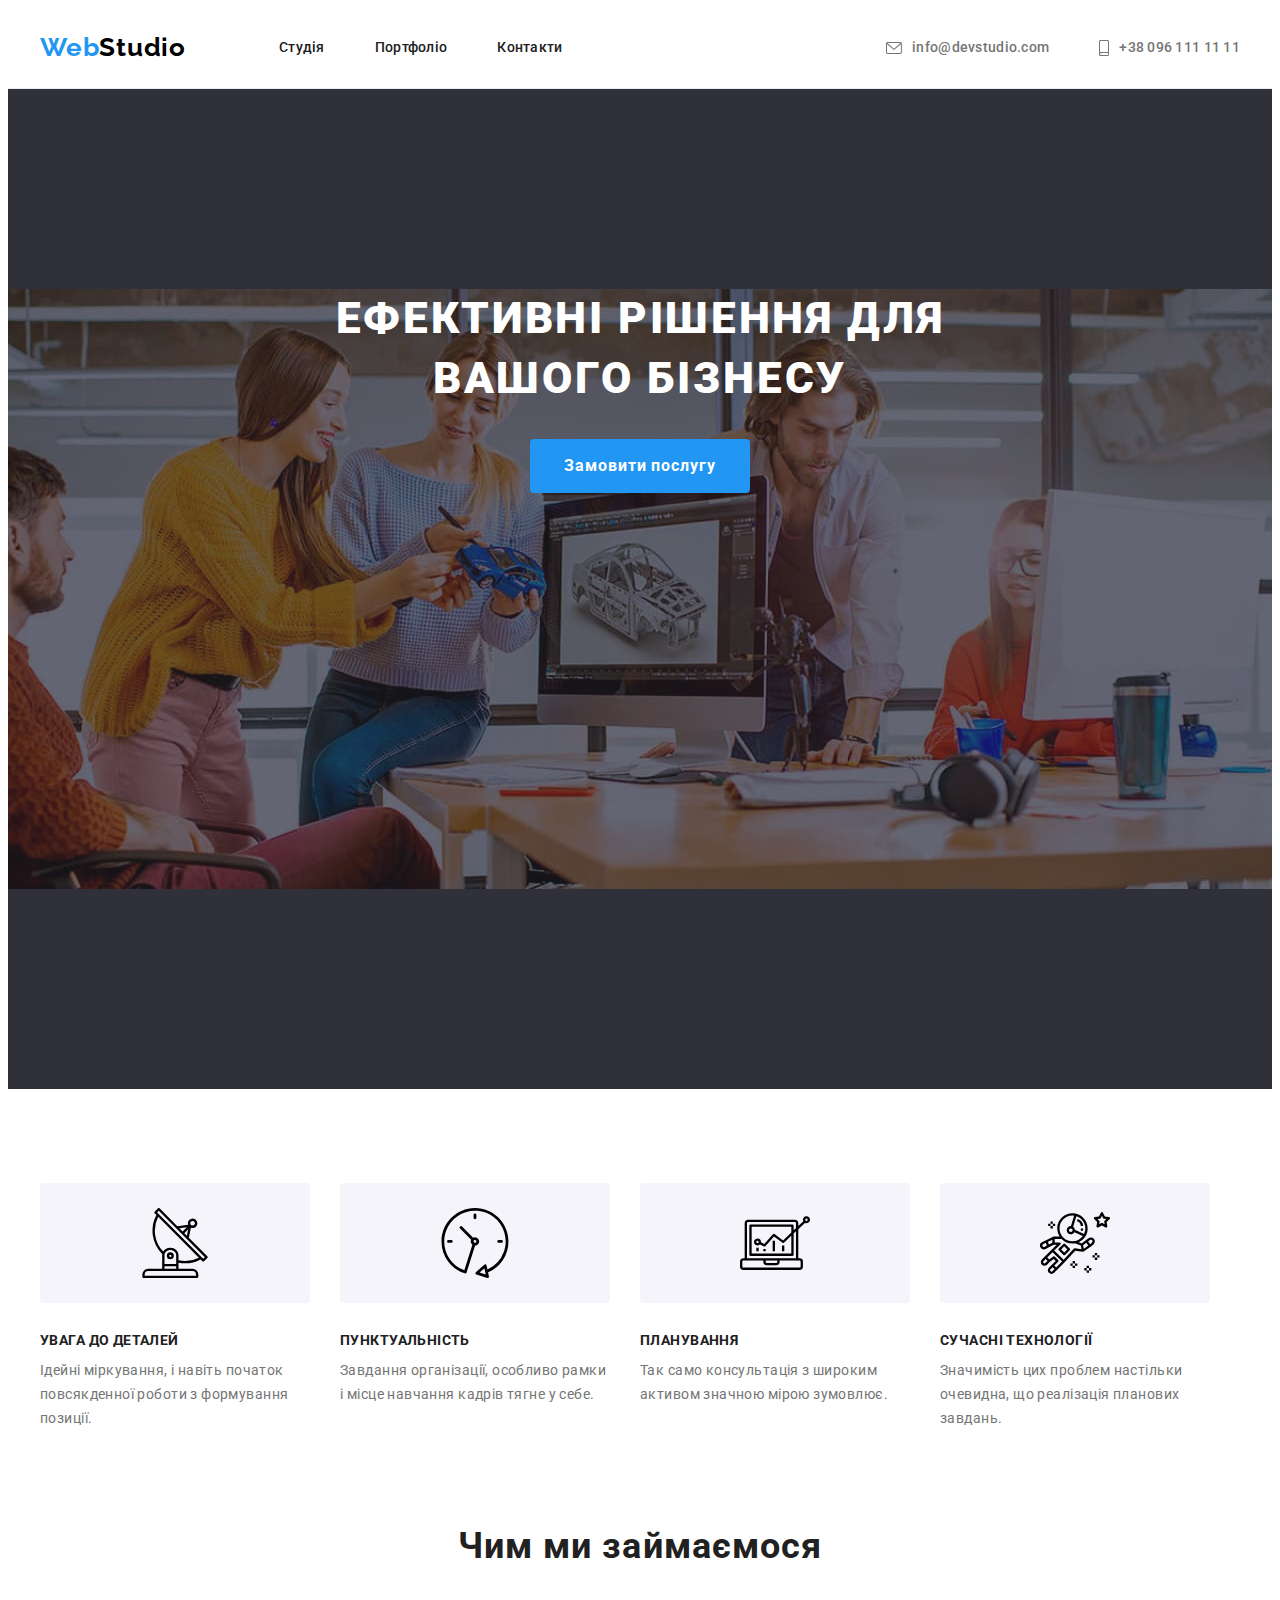
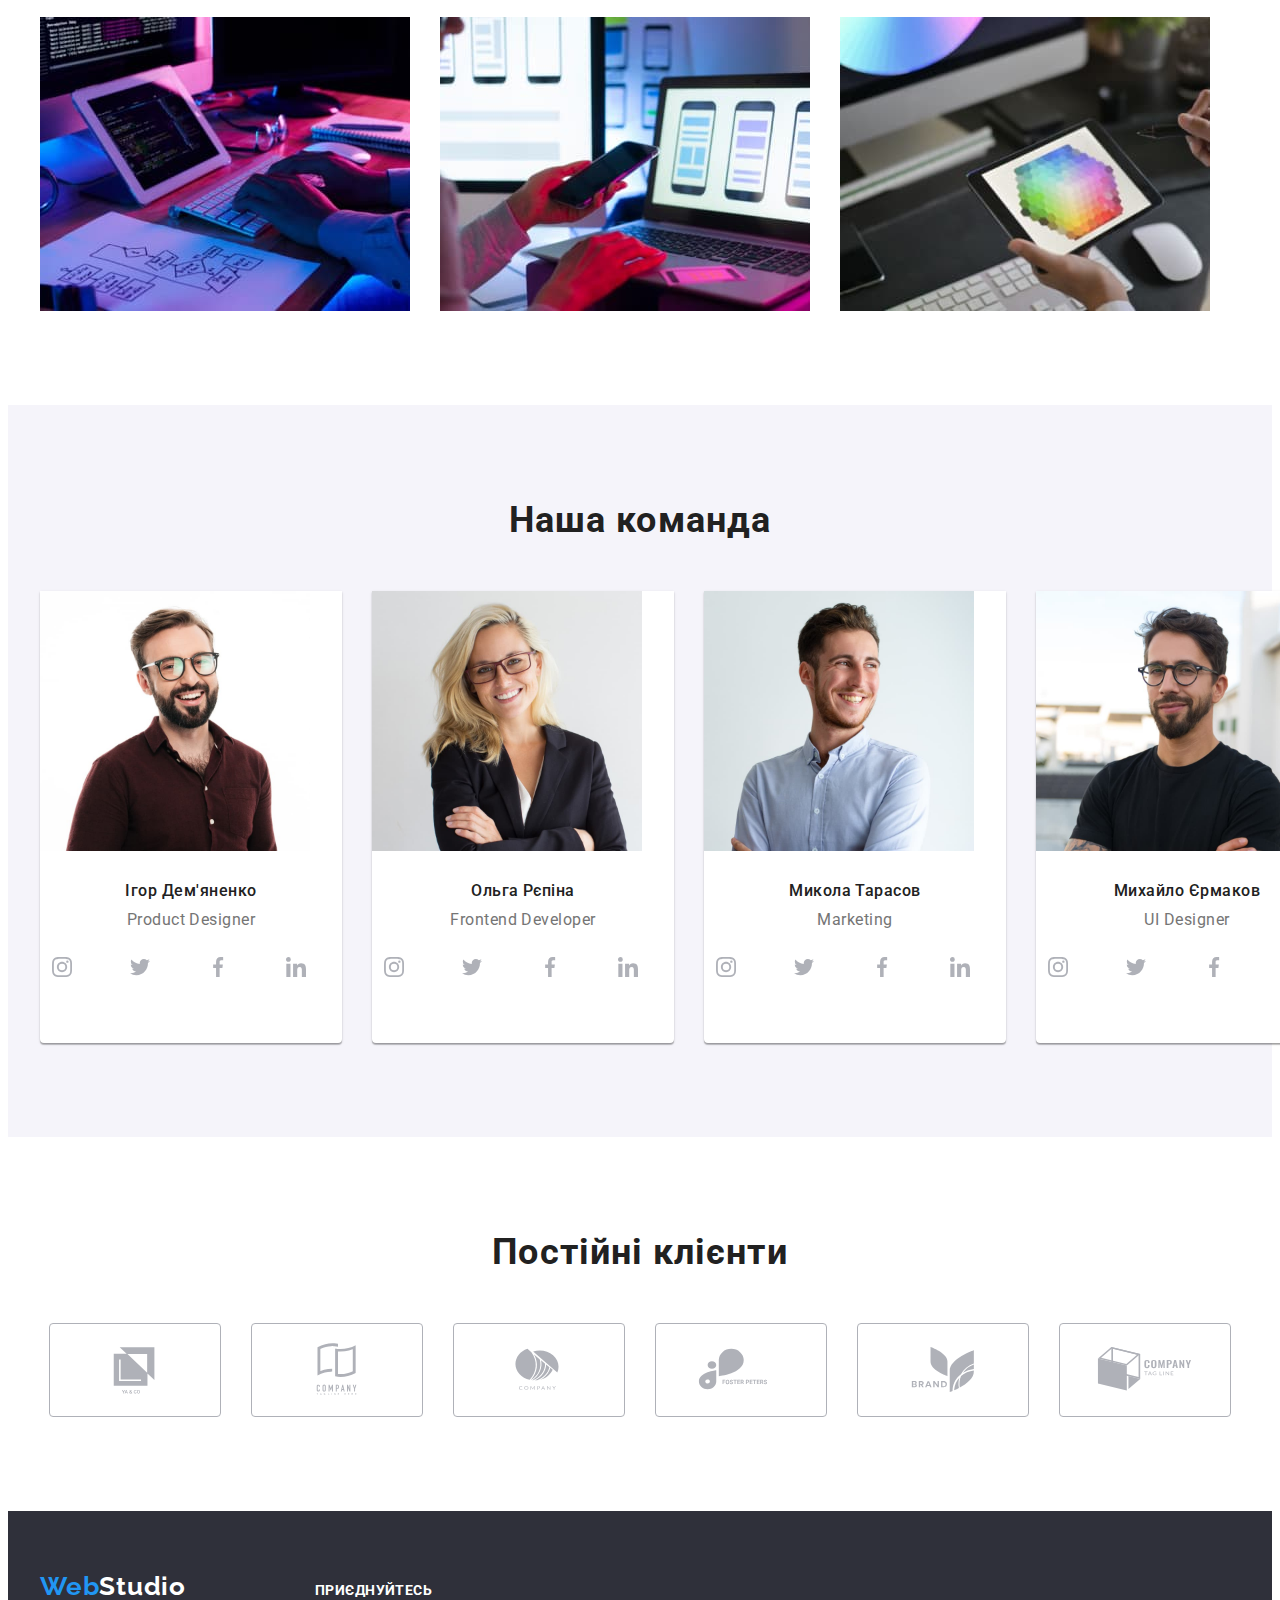
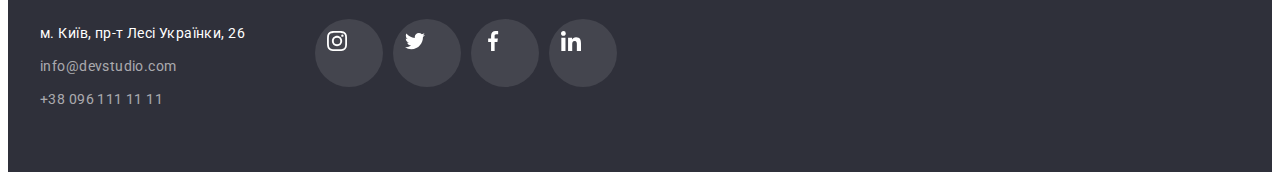
==== index.html @ 98868550 "Initial commit" ====
<!DOCTYPE html>
<html lang="uk">
<head>
    <meta charset="UTF-8">
    <meta http-equiv="X-UA-Compatible" content="IE=edge">
    <meta name="viewport" content="width=device-width, initial-scale=1.0">
    <title>WebStudio</title>
    <link href="https://fonts.googleapis.com/css2?family=Raleway:wght@700&family=Roboto:wght@400;500;700;900&display=swap" rel="stylesheet">
     <link rel="stylesheet" href="https://cdnjs.cloudflare.com/ajax/libs/modern-normalize/1.1.0/modern-normalize.min.css"
            integrity="sha512-wpPYUAdjBVSE4KJnH1VR1HeZfpl1ub8YT/NKx4PuQ5NmX2tKuGu6U/JRp5y+Y8XG2tV+wKQpNHVUX03MfMFn9Q=="
            crossorigin="anonymous" referrerpolicy="no-referrer" />
    <link rel="stylesheet" href="./css/styles.css">
</head>
<body>
    <!--Шапка сайта-->
    <header class="header">
        <div class="header-nav container">
            <nav class="nav">
            <a href="./index.html" class="logo"><span class="primary">Web</span><span class="secondary">Studio</span></a>
            <ul class="site-nav list">
                <li class="item"><a href="./index.html" class="link">Студія</a></li>
                <li class="item"><a href="./portfolio.html" class="link">Портфоліо</a></li>
                <li class="item"><a href="" class="link">Контакти</a></li>
            </ul>
        </nav>
        <ul class="contacts-nav list">
            <li class="item"><a href="mailto:info@devstudio.com" class="link">
                <svg class="contact-icon" width="16" height="12">
                  <use href="./images/icons.svg#icon-envelope"></use>
                </svg>
                info@devstudio.com</a></li>
            <li class="item"><a href="tel:+380961111111" class="link">
                <svg class="contact-icon" width="10" height="16">
                    <use href="./images/icons.svg#icon-smartphone"></use>
                </svg>
                +38 096 111 11 11</a></li>
        </ul>
    </div>
    </header>
      
  <main>
    <!--Герой-->
    <section class="hero">
        <h1 class="hero-title">Ефективні рішення для <br> вашого бізнесу</h1>
        <button type="button" class="button">Замовити послугу</button>
    </section>
    
    <!--Преимущества-->
    <section class="benefits section no-padding">
        <div class="container">
            <ul class="list benefits-list">
            <li class="item">
                <div class="wrapper">
                    <svg class="benefits-icon" width="70" height="70">
                      <use href="./images/icons.svg#icon-antenna"></use>
                    </svg>
                </div>
                <h3 class="title">УВАГА ДО ДЕТАЛЕЙ</h3>
                <p class="text">Ідейні міркування, і навіть початок повсякденної роботи з формування позиції.</p>
            </li>
            <li class="item">
                <div class="wrapper">
                    <svg class="benefits-icon" width="70" height="70">
                        <use href="./images/icons.svg#icon-clock"></use>
                    </svg>
                </div>
                <h3 class="title">ПУНКТУАЛЬНІСТЬ</h3>
                <p class="text">Завдання організації, особливо рамки і місце навчання кадрів тягне у себе.</p>
            </li>
            <li class="item">
                <div class="wrapper">
                    <svg class="benefits-icon" width="70" height="70">
                        <use href="./images/icons.svg#icon-diagram""></use>
                    </svg>
                </div>
                <h3 class="title">ПЛАНУВАННЯ</h3>
                <p class="text">Так само консультація з широким активом значною мірою зумовлює.</p>
            </li>
            <li class="item">
                <div class="wrapper">
                    <svg class="benefits-icon" width="70" height="70">
                        <use href="./images/icons.svg#icon-astronaut"></use>
                    </svg>
                </div>
                <h3 class="title">СУЧАСНІ ТЕХНОЛОГІЇ</h3>
                <p class="text">Значимість цих проблем настільки очевидна, що реалізація планових завдань.</p>
            </li>
        </ul>
    </div>
        
    </section>
    
    <!--Чем занимаемся-->
    <section class="activity section">
        <div class="container">
            <h2 class="title">Чим ми займаємося</h2>
        <ul class="list activity-list">
            <li class="item ">
                <img src="./images/img.jpg" alt="розробник пише код" width="370">
            </li>
            <li class="item">
                <img src="./images/img1.jpg" alt="ux-дизайнер вибирає макет для програми" width="370">
            <li class="item">
                <img src="./images/img2.jpg" alt="ui-дизайнер дивиться на палітру кольорів" width="370">
            </li>
        </ul>
    </div>
       
    </section>
    
    <!--Наша команда-->
    <section class="team section">
        <div class="container">
            <h2 class="title">Наша команда</h2>
            <ul class="list member-list">
                <li class="member ">
                    <img src="./images/img3.jpg" alt="чоловік у червоній сорочці та окулярах посміхається" width="270">
                <div class="info">
                    <h3 class="name">Ігор Дем'яненко</h3>
                    <p class="post">Product Designer</p>
                    <ul class="socials-list list">
                        <li class="item">
                            <a href="https://www.instagram.com/" rel="noopener noreferrer" aria-label="Instagram" class="link">
                                <svg class="social-icon" width="20" height="20">
                                  <use href="./images/icons.svg#icon-instagram"></use>
                                </svg>
                            </a>
                        </li>
                        <li class="item">
                            <a href="https://twitter.com/" rel="noopener noreferrer" aria-label="Twitter" class="link">
                                <svg class="social-icon" width="20" height="20">
                                    <use href="./images/icons.svg#icon-twitter"></use>
                                </svg>
                            </a>
                        </li>
                        <li class="item">
                            <a href="https://www.facebook.com/" rel="noopener noreferrer" aria-label="Facebook" class="link">
                                <svg class="social-icon" width="20" height="20">
                                    <use href="./images/icons.svg#icon-facebook"></use>
                                </svg>
                            </a>
                        </li>
                        <li class="item">
                            <a href="https://www.linkedin.com/" rel="noopener noreferrer" aria-label="Linkedin" class="link">
                                <svg class="social-icon" width="20" height="20">
                                  <use href="./images/icons.svg#icon-linkedin"></use>
                                </svg>
                            </a>
                        </li>
                    </ul>
                </div>
                </li>
                <li class="member">
                    <img src="./images/img4.jpg" alt="дівчина зі світлим волоссям посміхається" width="270">
                    <div class="info">
                        <h3 class="name">Ольга Рєпіна</h3>
                        <p class="post">Frontend Developer</p>
                        <ul class="socials-list list">
                            <li class="item">
                                <a href="https://www.instagram.com/" rel="noopener noreferrer" aria-label="Instagram" class="link">
                                    <svg class="social-icon" width="20" height="20">
                                        <use href="./images/icons.svg#icon-instagram"></use>
                                    </svg>
                                </a>
                            </li>
                            <li class="item">
                                <a href="https://twitter.com/" rel="noopener noreferrer" aria-label="Twitter" class="link">
                                    <svg class="social-icon" width="20" height="20">
                                        <use href="./images/icons.svg#icon-twitter"></use>
                                    </svg>
                                </a>
                            </li>
                            <li class="item">
                                <a href="https://www.facebook.com/" rel="noopener noreferrer" aria-label="Facebook" class="link">
                                    <svg class="social-icon" width="20" height="20">
                                        <use href="./images/icons.svg#icon-facebook"></use>
                                    </svg>
                                </a>
                            </li>
                            <li class="item">
                                <a href="https://www.linkedin.com/" rel="noopener noreferrer" aria-label="Linkedin" class="link">
                                    <svg class="social-icon" width="20" height="20">
                                        <use href="./images/icons.svg#icon-linkedin"></use>
                                    </svg>
                                </a>
                            </li>
                        </ul>
                    </div>
                </li>
                <li class="member">
                    <img src="./images/img5.jpg" alt="чоловік у білій сорочці посміхається" width="270">
                    <div class="info">
                        <h3 class="name">Микола Тарасов</h3>
                        <p class="post">Marketing</p>
                        <ul class="socials-list list">
                            <li class="item">
                                <a href="https://www.instagram.com/" rel="noopener noreferrer" aria-label="Instagram" class="link">
                                    <svg class="social-icon" width="20" height="20">
                                        <use href="./images/icons.svg#icon-instagram"></use>
                                    </svg>
                                </a>
                            </li>
                            <li class="item">
                                <a href="https://twitter.com/" rel="noopener noreferrer" aria-label="Twitter" class="link">
                                    <svg class="social-icon" width="20" height="20">
                                        <use href="./images/icons.svg#icon-twitter"></use>
                                    </svg>
                                </a>
                            </li>
                            <li class="item">
                                <a href="https://www.facebook.com/" rel="noopener noreferrer" aria-label="Facebook" class="link">
                                    <svg class="social-icon" width="20" height="20">
                                        <use href="./images/icons.svg#icon-facebook"></use>
                                    </svg>
                                </a>
                            </li>
                            <li class="item">
                                <a href="https://www.linkedin.com/" rel="noopener noreferrer" aria-label="Linkedin" class="link">
                                    <svg class="social-icon" width="20" height="20">
                                        <use href="./images/icons.svg#icon-linkedin"></use>
                                    </svg>
                                </a>
                            </li>
                        </ul>
                    </div> 
                </li>
                <li class="member">
                    <img src="./images/img6.jpg" alt="чоловік у чорній футболці та окулярах посміхається" width="270">
                    <div class="info">
                        <h3 class="name">Михайло Єрмаков</h3>
                        <p class="post">UI Designer</p>
                        <ul class="socials-list list">
                            <li class="item">
                                <a href="https://www.instagram.com/" rel="noopener noreferrer" aria-label="Instagram" class="link">
                                    <svg class="social-icon" width="20" height="20">
                                        <use href="./images/icons.svg#icon-instagram"></use>
                                    </svg>
                                </a>
                            </li>
                            <li class="item">
                                <a href="https://twitter.com/" rel="noopener noreferrer" aria-label="Twitter" class="link">
                                    <svg class="social-icon" width="20" height="20">
                                        <use href="./images/icons.svg#icon-twitter"></use>
                                    </svg>
                                </a>
                            </li>
                            <li class="item">
                                <a href="https://www.facebook.com/" rel="noopener noreferrer" aria-label="Facebook" class="link">
                                    <svg class="social-icon" width="20" height="20">
                                        <use href="./images/icons.svg#icon-facebook"></use>
                                    </svg>
                                </a>
                            </li>
                            <li class="item">
                                <a href="https://www.linkedin.com/" rel="noopener noreferrer" aria-label="Linkedin" class="link">
                                    <svg class="social-icon" width="20" height="20">
                                        <use href="./images/icons.svg#icon-linkedin"></use>
                                    </svg>
                                </a>
                            </li>
                        </ul>
                    </div>
                </li>
            </ul>
        </div>
        
    </section>

    <section class="clients section">
        <div class="container">
            <h2 class="title">Постійні клієнти</h2>
            <ul class="clients-list list">
                <li class="item">
                    <a href="" class="link"> 
                        <svg class="clients-logo" width="106" height="60">
                          <use href="./images/icons.svg#icon-client1"></use>
                        </svg>
                    </a>
                </li>
                <li class="item">
                    <a href="" class="link">
                        <svg class="clients-logo" width="106" height="60">
                            <use href="./images/icons.svg#icon-client2"></use>
                        </svg>
                    </a>
                </li>
                <li class="item">
                    <a href="" class="link">
                        <svg class="clients-logo" width="106" height="60">
                            <use href="./images/icons.svg#icon-client3"></use>
                        </svg>
                    </a>
                </li>
                <li class="item">
                    <a href="" class="link">
                        <svg class="clients-logo" width="106" height="60">
                            <use href="./images/icons.svg#icon-client4"></use>
                        </svg>
                    </a>
                </li>
                <li class="item">
                    <a href="" class="link">
                        <svg class="clients-logo" width="106" height="60">
                            <use href="./images/icons.svg#icon-client5"></use>
                        </svg>
                    </a>
                </li>
                <li class="item">
                    <a href="" class="link">
                        <svg class="clients-logo" width="106" height="60">
                            <use href="./images/icons.svg#icon-client6"></use>
                        </svg>
                    </a>
                </li>
            </ul>
        </div>
    </section>

  </main>

    <!--Подвал-->
    <footer class="footer">
        <div class="container">
            <div class="footer-nav">
                <a href="./index.html" class="logo"><span class="primary">Web</span><span class="secondary white">Studio</span></a>
                <address>
                    <ul class="contacts list">
                        <li class="item"><a href="https://goo.gl/maps/CDWquLzeUnctmw3z9" target="_blank"
                                rel="noopener noreferrer nofollow" class="link address">м. Київ, пр-т Лесі
                                Українки, 26</a></li>
                        <li class="item"><a href="mailto:info@devstudio.com" class="link">info@devstudio.com</a></li>
                        <li class="item"><a href="tel:+380961111111" class="link">+38 096 111 11 11</a></li>
                    </ul>
                </address>
            </div>

        <div class="socials-footer">
            <h2 class="footer-title">приєднуйтесь</h2>
            <ul class="socials-list list">
                <li class="item">
                    <a href="https://www.instagram.com/" rel="noopener noreferrer" aria-label="Instagram" class="link">
                        <svg class="social-icon" width="20" height="20">
                            <use href="./images/icons.svg#icon-instagram"></use>
                        </svg>
                    </a>
                </li>
                <li class="item">
                    <a href="https://twitter.com/" rel="noopener noreferrer" aria-label="Twitter" class="link">
                        <svg class="social-icon" width="20" height="20">
                            <use href="./images/icons.svg#icon-twitter"></use>
                        </svg>
                    </a>
                </li>
                <li class="item">
                    <a href="https://www.facebook.com/" rel="noopener noreferrer" aria-label="Facebook" class="link">
                        <svg class="social-icon" width="20" height="20">
                            <use href="./images/icons.svg#icon-facebook"></use>
                        </svg>
                    </a>
                </li>
                <li class="item">
                    <a href="https://www.linkedin.com/" rel="noopener noreferrer" aria-label="Linkedin" class="link">
                        <svg class="social-icon" width="20" height="20">
                            <use href="./images/icons.svg#icon-linkedin"></use>
                        </svg>
                    </a>
                </li>
            </ul>
        </div>
    </div>
    </footer>
    
</body>
</html>
---- css/styles.css ----
:root {
    --main-color: #212121;
    --logo-color: #000000;
    --phone-color: #757575;
    --primary-color: #ffffff;
    --accent-color: #2196f3;
    --hero-color: #2f303a;
    --adress-color: rgba(255, 255, 255, 0.6);
    --exampels-border-color: #EEEEEE;
    --layout-color: rgba(47, 48, 58, 0.4);
    --benefits-section-bg-color: #f5f4fa;
    --social-color: #AFB1B8;
}

body {
    font-family: 'Roboto', 'Times New Roman', 'Verdana', 'Tahoma', sans-serif;
    background-color: var(--primary-color);
    color: var(--main-color);
}

/* Reset start */

h1,
h2,
h3,
h4,
h5,
h6,
p {
    margin: 0;
}

.link {
    text-decoration: none;
    color: currentColor;
}

.list {
    list-style: none;
    padding: 0;
    margin: 0;
    list-style: none;

}

img {
    display: block;
}

.button {
    display: inline-block;
        text-align: center;
        font-family: inherit;
        cursor: pointer;
        color: inherit;
        border-color: transparent;
}

/* Reset end */

.container {
width: 1200px;
padding-left: 15px;
padding-right: 15px;
margin-left: auto;
margin-right: auto;
/* outline: 2px solid red; */
}

.section{
padding-top: 94px;
padding-bottom: 94px;
}

/* Header */
.header-nav {
    display: flex;
}

.nav {
    display: flex;
}

.header {
    border-bottom: 1px solid #ECECEC;
}

.logo {
    padding-top: 24px;
    padding-bottom: 25px;
    font-family: Raleway;
    font-weight: 700;
    font-size: 26px;
    line-height: 1.19;
    letter-spacing: 0.03em;
    text-decoration: none;
}

.logo>.primary {
    color: var(--accent-color);
}

.logo>.secondary {
    color: var(--logo-color);
}


/* site nav */
.site-nav {
    display: flex;
    margin-left: 93px;
    align-items: center;
}

.header-nav {
display: flex;
align-items: center;
}

.contacts-nav {
    display: flex;
    margin-left: auto;
    align-items: center;
}

.site-nav .item:not(:last-child) {
    margin-right: 50px;
}

.site-nav .link {
    display: block;
    font-weight: 500;
    font-size: 14px;
    line-height: 1.14;
    letter-spacing: 0.02em;
    color: inherit;
    padding-top: 32px;
    padding-bottom: 32px;
}

.site-nav .link:hover, 
.site-nav .link:focus {
    color: var(--accent-color);
}

.contacts-nav .link {
    display: inline-flex;
    align-items: center;
    font-weight: 500;
    font-size: 14px;
    line-height: 1.14;
    letter-spacing: 0.02em;
    color: var(--phone-color);
    padding-top: 32px;
    padding-bottom: 32px;
}

.contact-icon {
    margin-right: 10px;
    fill: currentColor;
}

.contacts-nav .link:hover,
.contacts-nav .link:focus {
    color: var(--accent-color)
}

.contacts-nav .item+.item {
    margin-left: 50px;
}

/* Hero */

.hero {
    padding-top: 200px;
    padding-bottom: 200px;
    max-width: 1600px;
    height: 600px;
    margin-left: auto;
    margin-right: auto;
    text-align: center;
    color: var(--primary-color);
    background-color: var(--hero-color);
    background-image: linear-gradient(to right, var(--layout-color), var(--layout-color)),
    url('../images/header.jpg');
    background-repeat: no-repeat;
    background-position: center;
}

.hero-title {
    margin-bottom: 30px;
    font-weight: 900;
    font-size: 44px;
    line-height: 1.36;
    text-align: center;
    letter-spacing: 0.06em;
    text-transform: uppercase;
    color: var(--primary-color);
}

.hero .button {
    background: var(--accent-color);
    min-width: 216px;
        border-radius: 4px;
        padding: 10px 32px;
        font-weight: 700;
        font-size: 16px;
        line-height: 1.88;
        align-items: center;
        letter-spacing: 0.06em;
        color: var(--primary-color);
}

 /* Benefits */

.no-padding {
    padding-bottom: 0;
}

.benefits-list{
    display: flex;
}

.benefits .title {
    font-weight: 700;
    font-size: 14px;
    line-height: 1.14;
    letter-spacing: 0.03em;
    text-transform: uppercase;
    margin-bottom: 10px;
}

.benefits .text {
    font-size: 14px;
    line-height: 1.71;
    letter-spacing: 0.03em;
    color: var(--phone-color);
}

.benefits-list .item {
    width: 270px;
}

.wrapper {
    display: flex;
    align-items: center;
    justify-content: center;
    width: 100%;
    height: 120px;
    background-color: var(--benefits-section-bg-color);
    margin-bottom: 30px;
    border-radius: 4px;

}

/* activity */

.activity-list {
    display: flex;
}

.activity-list .item+.item {
    margin-left: 30px;
}

.activity .title, .team .title, .clients .title {
    font-weight: 700;
    font-size: 36px;
    line-height: 1.17;
    text-align: center;
    letter-spacing: 0.03em;
    margin-bottom: 50px;
}

/* team */
.member-list {
    display: flex;
}

.member {
    box-shadow: 0px 1px 3px rgba(0, 0, 0, 0.12), 0px 1px 1px rgba(0, 0, 0, 0.14), 0px 2px 1px rgba(0, 0, 0, 0.2);
    border-radius: 0px 0px 4px 4px;
    background-color: var(--primary-color);
}

.team {
    background: #F5F4FA;
}

.member +.member, .benefits-list .item+.item {
    margin-left: 30px;

}

.info {
padding-top: 30px;
padding-bottom: 30px;
}

.member .name {
    font-weight: 500;
    font-size: 16px;
    line-height: 1.19;
    text-align: center;
    letter-spacing: 0.03em;
    margin-bottom: 10px;
}

.member .post {
    margin-bottom: 16px;
    font-size: 16px;
    line-height: 1.19;
    text-align: center;
    letter-spacing: 0.03em;
    color: var(--phone-color);
}


.socials-list {
    display: flex;
    justify-content: center;
    gap: 10px;
}


.socials-list .link {
    display: block;
    padding: 12px;
    width: 44px;
    height: 44px;
    border-radius: 50%;
    color: var(--social-color);
    background-color: transparent;
}

.socials-list .link:hover,
.socials-list .link:focus {
    color: var(--primary-color);
    background-color: var(--accent-color);
}

.social-icon {
    fill: currentColor;
}

/* Clients */

.clients-list .link {
    display: flex;
    align-items: center;
    justify-content: center;
    width: 170px;
    height: 92px;
    border: 1px solid var(--social-color);
    border-radius: 4px;
    color: var(--social-color);
}
.clients-list .link:hover,
.clients-list .link:focus {
    color: var(--accent-color);
    border-color: var(--accent-color);
}

.clients-list {
    display: flex;
    justify-content: center;
    gap: 30px;
}

.clients-logo {
    fill: currentColor;
}

/* footer */

.footer {
    background-color: var(--hero-color);
    padding-top: 60px;
    padding-bottom: 60px;
}

.footer .logo {
    display: inline-block;
    padding: 0;
    margin-bottom: 20px;
}

.secondary.white {
    color: var(--primary-color);
}

.contacts .item+.item {
    margin-top: 9px;
}

.contacts .link {
    font-style: normal;
    font-size: 14px;
    line-height: 1.71;
    letter-spacing: 0.03em;
    color: var(--adress-color);
}

.link.address {
    color: var(--primary-color);
}

.footer .container {
    display: flex;
    gap: 70px;
    align-items: baseline;
}

.footer-title {
    font-weight: 700;
        font-size: 14px;
        line-height: 1.14;
        letter-spacing: 0.03em;
        text-transform: uppercase;
        color: var(--primary-color);
        margin-bottom: 20px;
        
}

.socials-footer .link {
    display: block;
    padding: 12px;
    width: 44px;
    height: 44px;
    border-radius: 50%;
    color: var(--primary-color);
    background-color: rgba(255, 255, 255, 0.1);
}

.socials-footer .link:hover,
.socials-footer .link:focus {
    color: var(--primary-color);
    background-color: var(--accent-color);
}

.social-icon {
    fill: currentColor;
}

/* portfolio */

.visually-hidden {
    position: absolute;
    width: 1px;
    height: 1px;
    margin: -1px;
    border: 0;
    padding: 0;

    white-space: nowrap;
    clip-path: inset(100%);
    clip: rect(0 0 0 0);
    overflow: hidden;
}

.btn-list {
    display: flex;
    justify-content:center;
    margin-bottom: 50px;
    align-items: center;
}

.btn-list .item+.item {
    margin-left: 8px;
}

.examples .button {
    padding: 6px 22px;
    font-weight: 500;
        font-size: 16px;
        line-height: 1.62;
        text-align: center;
        letter-spacing: 0.03em;
        border-radius: 4px;

}

.examples .button:hover,
.examples .button:focus {
    color: var(--primary-color);
    background-color: var(--accent-color);
    box-shadow: 0px 3px 1px rgba(0, 0, 0, 0.1), 0px 1px 2px rgba(0, 0, 0, 0.08), 0px 2px 2px rgba(0, 0, 0, 0.12);
}

.projects-list {
    display: flex;
    flex-wrap: wrap;
    justify-content:center;
}

.projects-list .item:not(:nth-child(3n)) {
    margin-right: 30px;
}

.projects-list .item:not(:nth-last-child(-n+3)) {
    margin-bottom: 30px;
}

.projects-list .item {
    flex-basis: calc((100% - 30 * (3 - 1)) / 3);
}

.projects-list .item:hover {
    box-shadow: 0px 1px 1px rgba(0, 0, 0, 0.12), 0px 4px 4px rgba(0, 0, 0, 0.06), 1px 4px 6px rgba(0, 0, 0, 0.16);
}

.projects-list .link{
    display: block;
}

.examples .projects {
    margin-bottom: 4px;
    font-weight: 700;
        font-size: 18px;
        line-height: 2;
        letter-spacing: 0.06em;
}

.examples .category {
    font-size: 16px;
        line-height: 1.88;
        letter-spacing: 0.03em;
        color: var(--phone-color);
} 

.design {
    padding: 20px 24px;
    border-right: 1px solid var(--exampels-border-color);
    border-bottom: 1px solid var(--exampels-border-color);
    border-left: 1px solid var(--exampels-border-color);
}
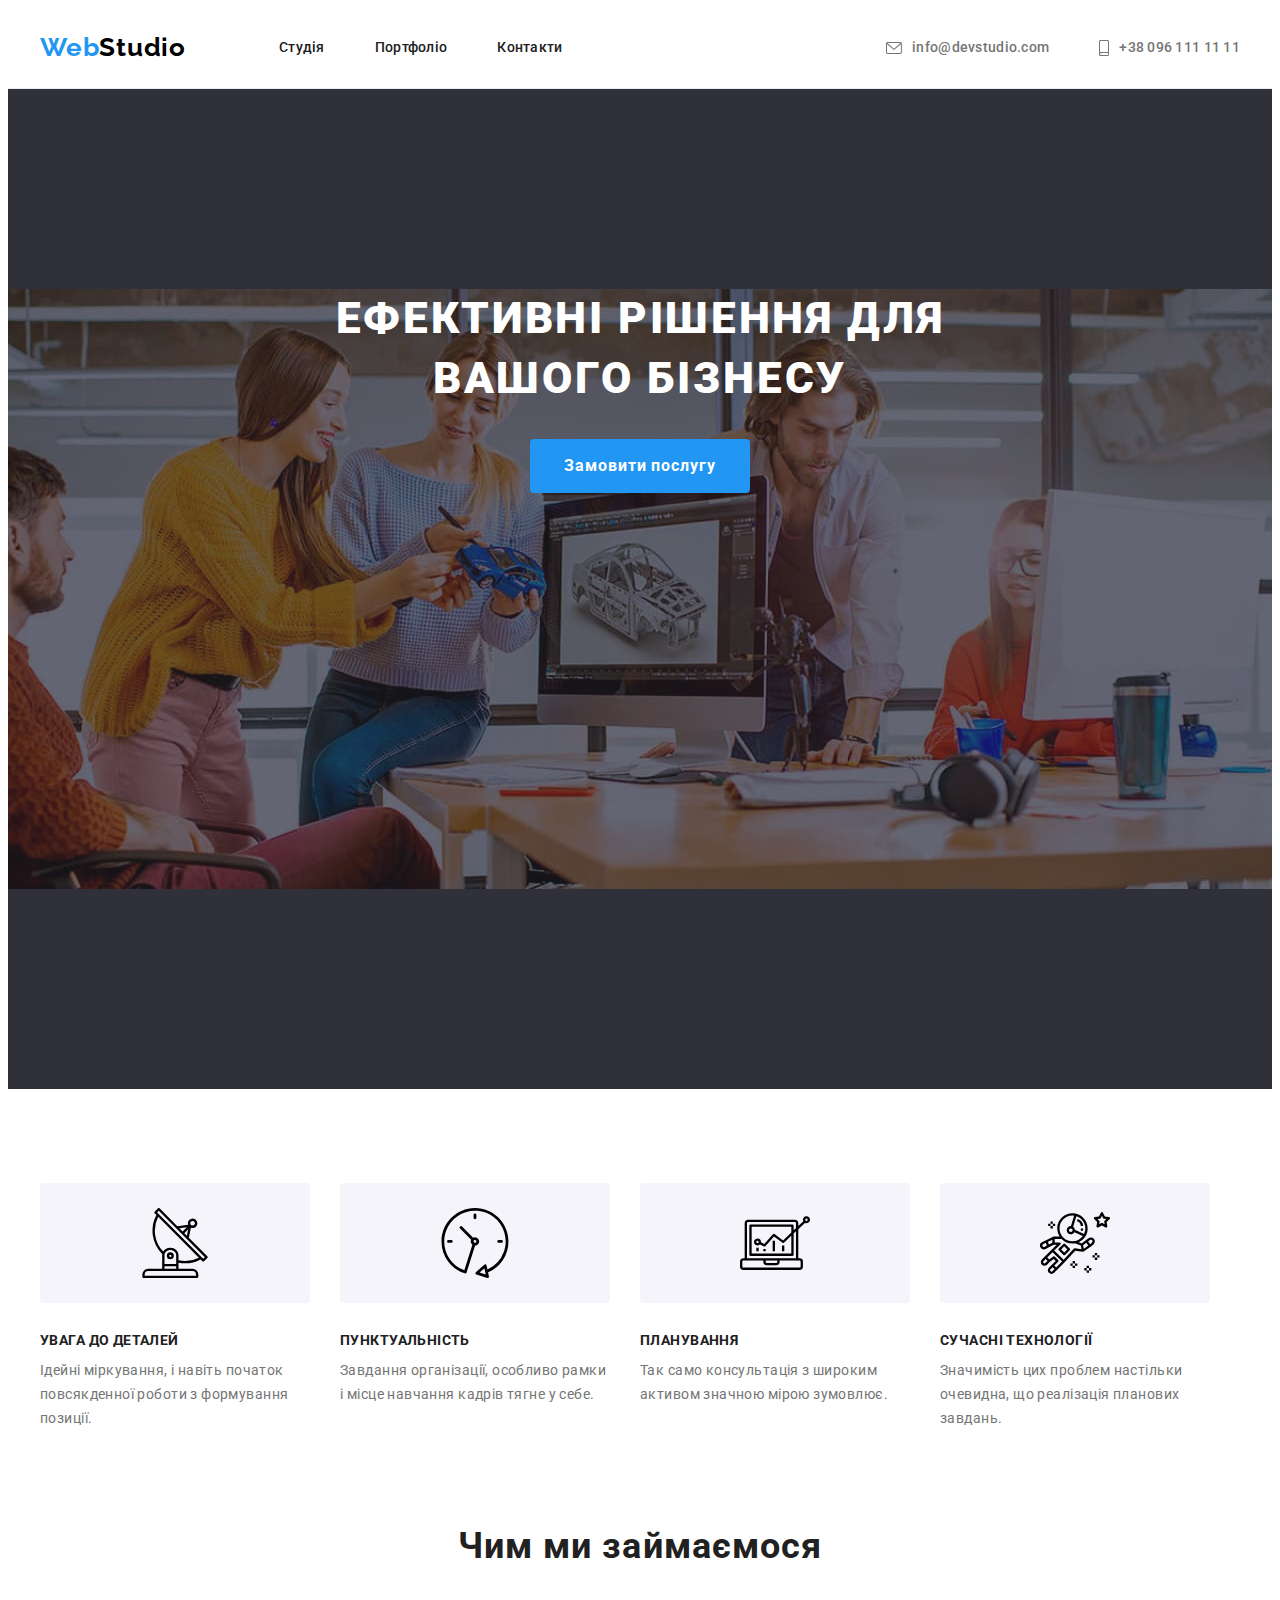
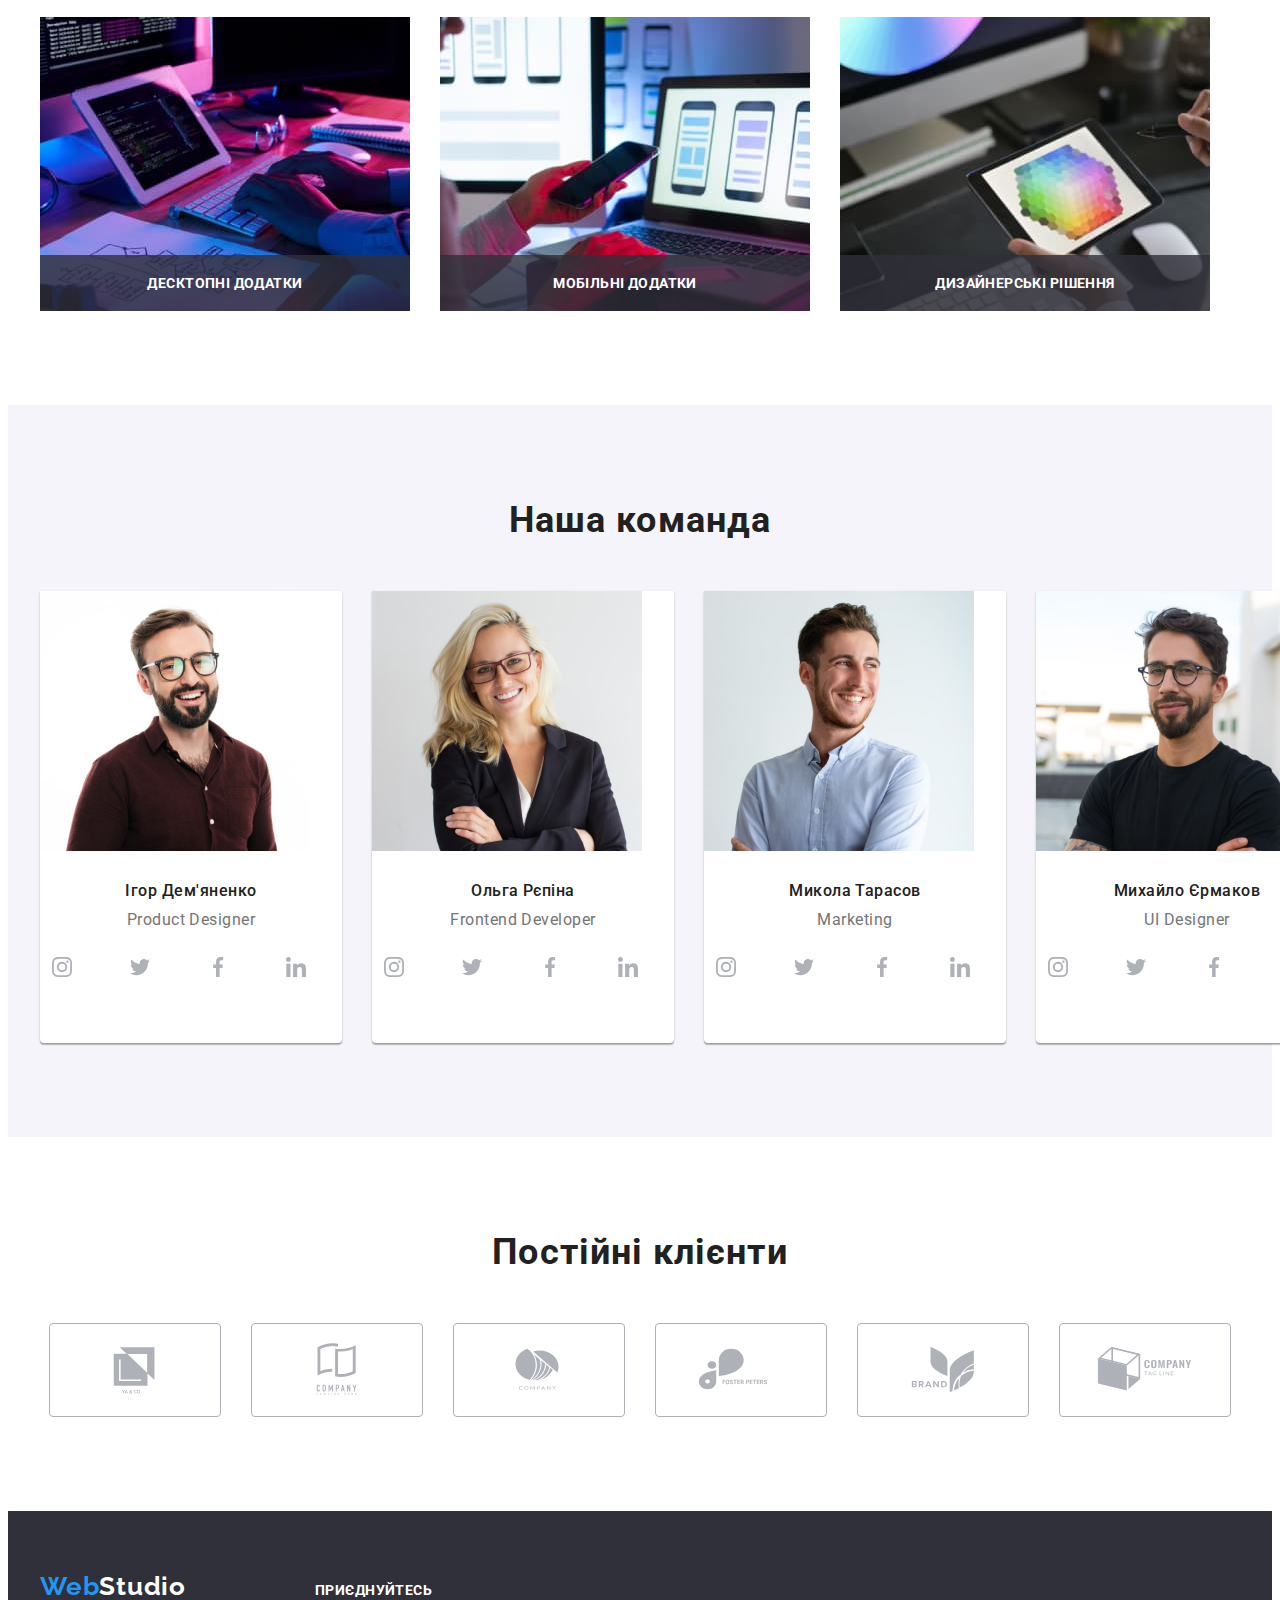
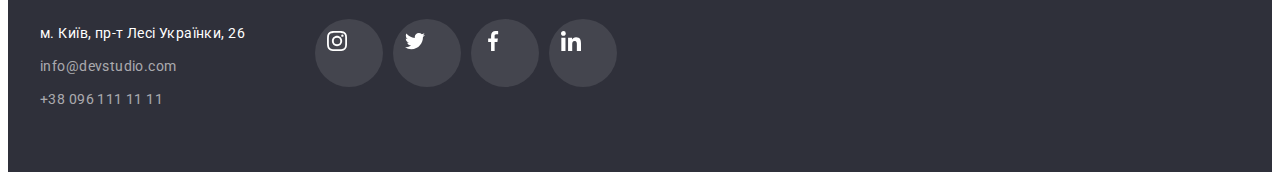
==== commit 99154bf3: "добавляет оверлей" ====
--- a/index.html
+++ b/index.html
@@ -95,13 +95,22 @@
         <div class="container">
             <h2 class="title">Чим ми займаємося</h2>
         <ul class="list activity-list">
-            <li class="item ">
+            <li class="activity-item item ">
                 <img src="./images/img.jpg" alt="розробник пише код" width="370">
-            </li>
-            <li class="item">
+                <div class="overlay">
+                    <p class="overlay-text">Десктопні додатки</p>
+                </div>
+            </li>
+            <li class="activity-item item">
                 <img src="./images/img1.jpg" alt="ux-дизайнер вибирає макет для програми" width="370">
-            <li class="item">
+                <div class="overlay">
+                    <p class="overlay-text">Мобільні додатки</p>
+                </div>
+            <li class="activity-item item">
                 <img src="./images/img2.jpg" alt="ui-дизайнер дивиться на палітру кольорів" width="370">
+                <div class="overlay">
+                    <p class="overlay-text">Дизайнерські рішення</p>
+                </div>
             </li>
         </ul>
     </div>
--- a/css/styles.css
+++ b/css/styles.css
@@ -272,6 +272,31 @@
     margin-bottom: 50px;
 }
 
+.activity-item {
+    position: relative;
+}
+
+.overlay {
+    position: absolute;
+    bottom: 0;
+
+    width: 100%;
+    padding-top: 20px;
+    padding-bottom: 20px;
+    background: rgba(47, 48, 58, 0.8);
+    /* backdrop-filter: blur(2px); */
+}
+
+.overlay-text {
+    font-weight: 700;
+    font-size: 14px;
+    line-height: 16px;
+    text-align: center;
+    letter-spacing: 0.03em;
+    text-transform: uppercase;
+    color: var(--primary-color);
+}
+
 /* team */
 .member-list {
     display: flex;
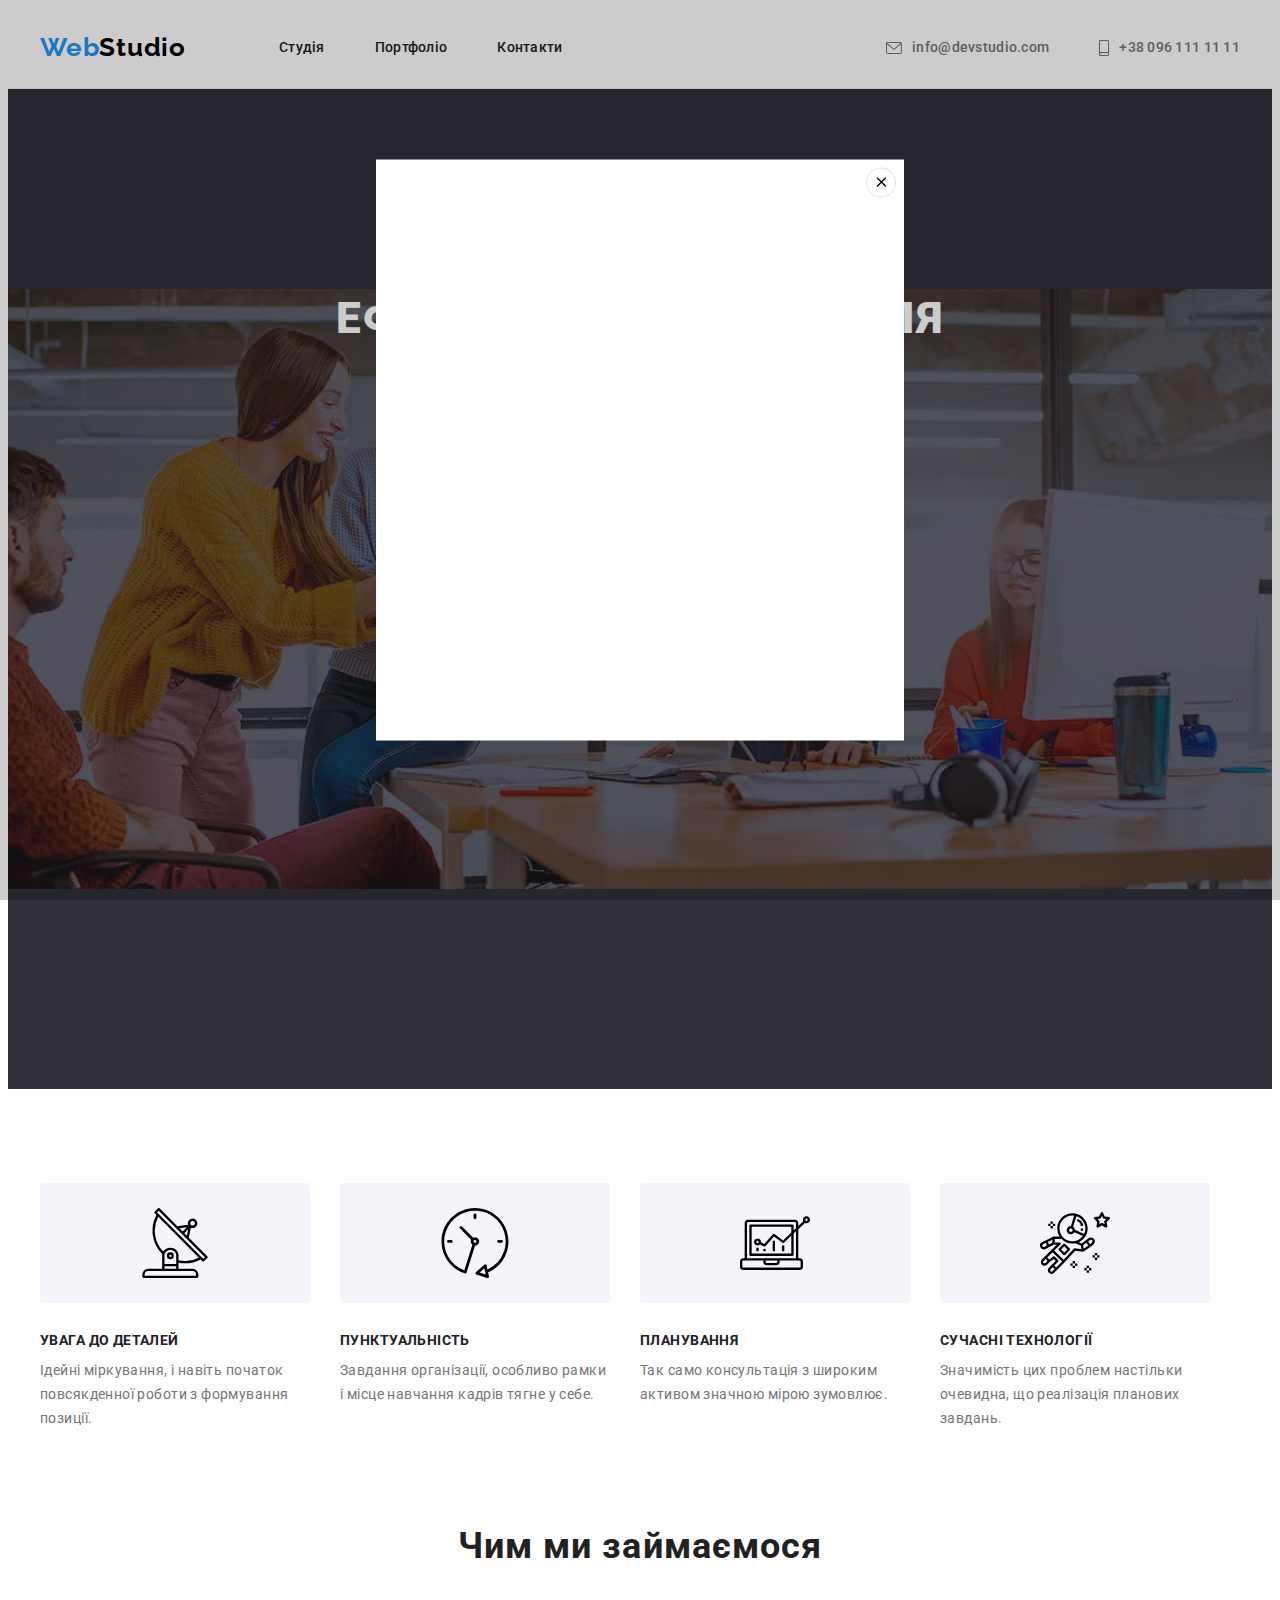
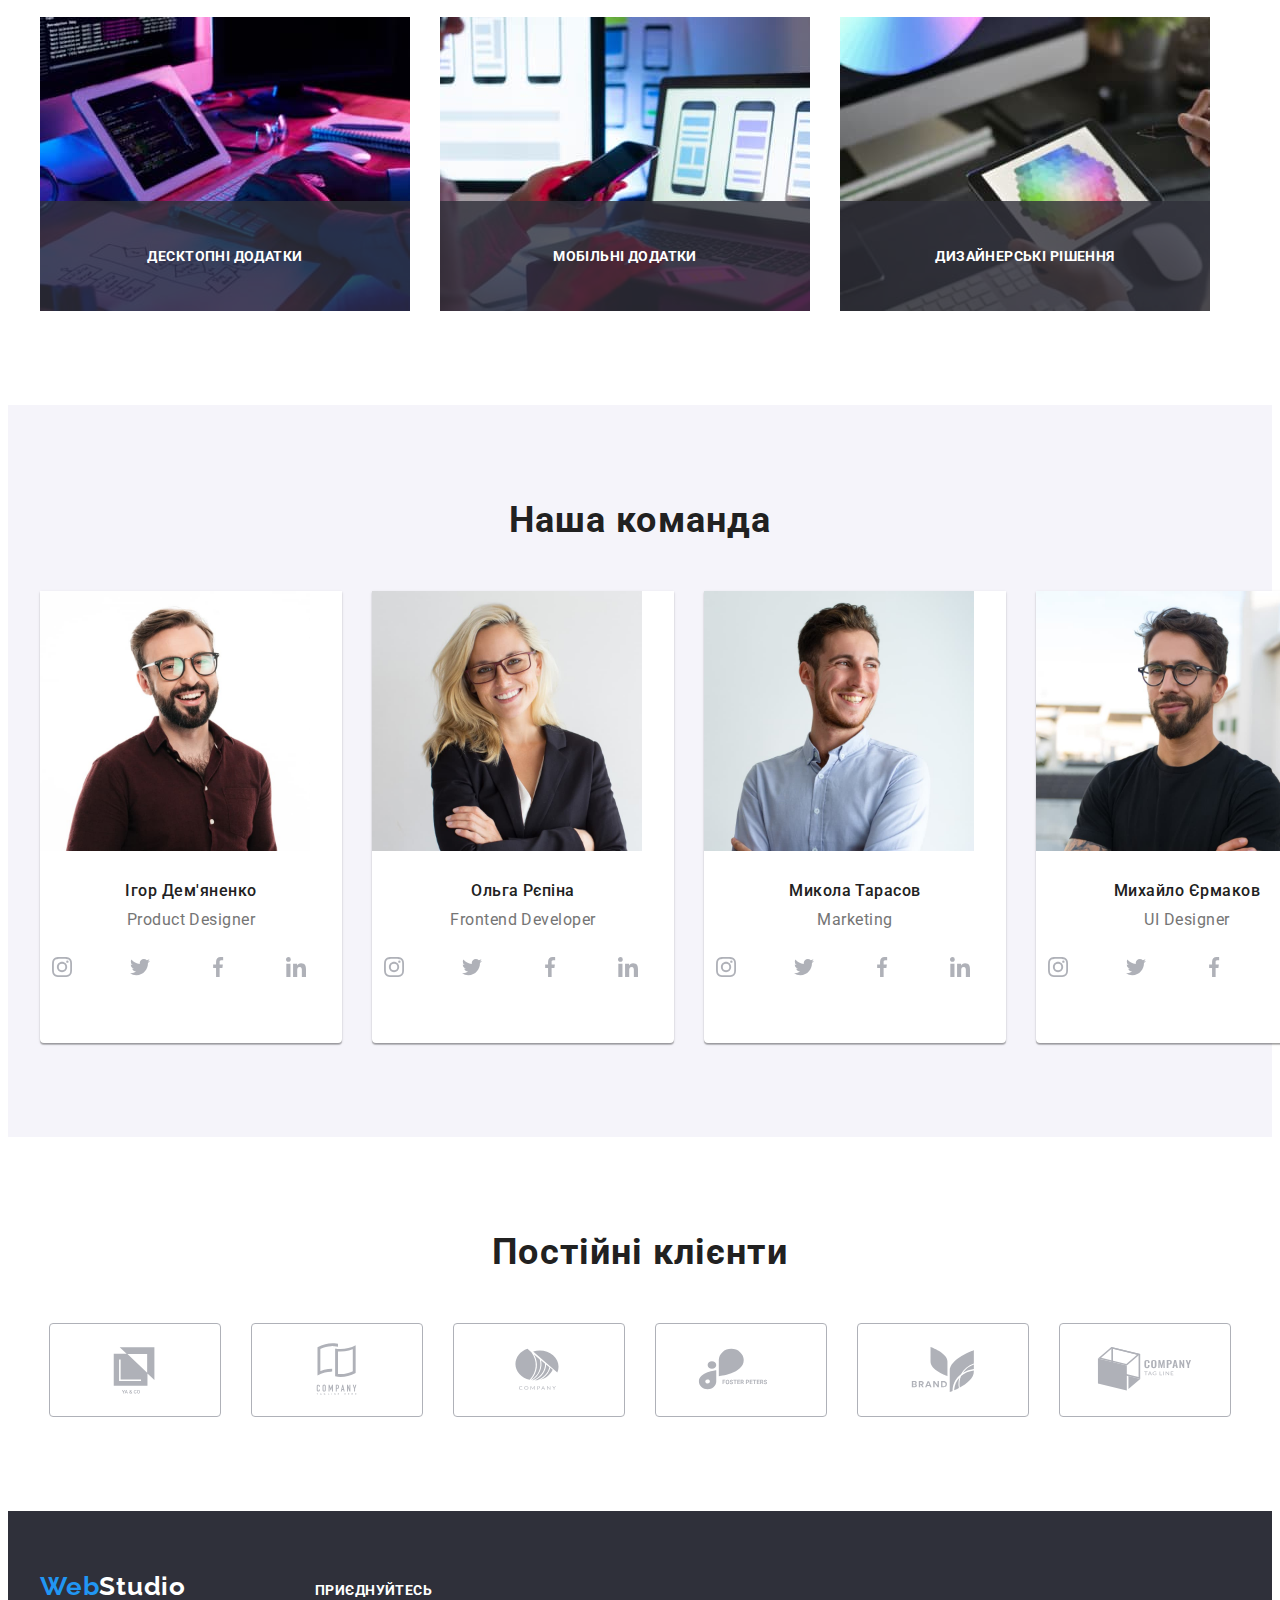
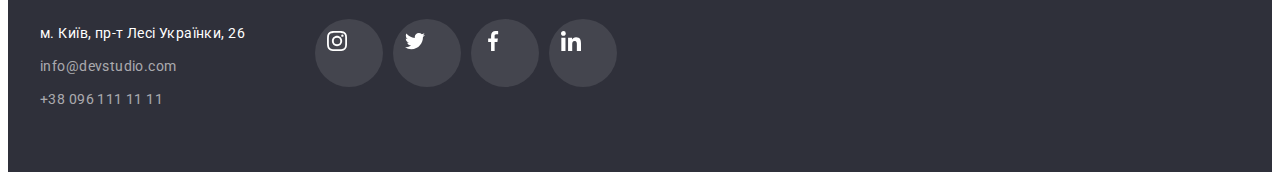
==== commit 9542a4f7: "добавление модального окна" ====
--- a/index.html
+++ b/index.html
@@ -379,5 +379,16 @@
     </div>
     </footer>
     
+    <div class="data-modal is-hiden" data-modal>
+        <div class="modal">
+            <button data-modal-close type="button" class="button modal-close">
+                <svg class="close-icon" width="18" height="18">
+                  <use href="./images/icons.svg#icon-close"></use>
+                </svg>
+            </button>
+        </div>
+    </div>
+    <script src="./js/modal.js"></script>
+
 </body>
 </html>--- a/css/styles.css
+++ b/css/styles.css
@@ -10,6 +10,10 @@
     --layout-color: rgba(47, 48, 58, 0.4);
     --benefits-section-bg-color: #f5f4fa;
     --social-color: #AFB1B8;
+    --product-overlay-color: rgba(33, 150, 243, 0.9);
+    --close-border-color: rgba(0, 0, 0, 0.1);
+    --data-modal-color: rgba(0, 0, 0, 0.2);
+    --timing-function: 250ms cubic-bezier(0.4, 0, 0.2, 1);
 }
 
 body {
@@ -279,15 +283,17 @@
 .overlay {
     position: absolute;
     bottom: 0;
-
+    /* left: 0; */
     width: 100%;
     padding-top: 20px;
     padding-bottom: 20px;
+    height: 70px;
     background: rgba(47, 48, 58, 0.8);
     /* backdrop-filter: blur(2px); */
 }
 
 .overlay-text {
+    position: absolute;
     font-weight: 700;
     font-size: 14px;
     line-height: 16px;
@@ -295,6 +301,9 @@
     letter-spacing: 0.03em;
     text-transform: uppercase;
     color: var(--primary-color);
+    top: 50%;
+    left: 50%;
+    transform: translate(-50%, -50%);
 }
 
 /* team */
@@ -538,6 +547,44 @@
     display: block;
 }
 
+.product-thumb {
+    position: relative;
+    width: 370px;
+    height: 294px;
+    overflow: hidden;
+}
+
+.product-overlay {
+    position: absolute;
+    top: 0;
+    left: 0;
+    width: 100%;
+    height: 100%;
+    color: var(--primary-color);
+    background-color: var(--product-overlay-color);
+
+    transform: translateY(100%);
+    opacity: 0;
+    transition: transform var(--timing-function),
+    opacity var(--timing-function);
+}
+
+.projects-list .item:hover .product-overlay {
+    transform: translateY(0);
+    opacity: 1;
+}
+
+.product-meta {
+    position: absolute;
+    top: 50%;
+    left: 50%;
+    width: 322px;
+    font-size: 18px;
+    line-height: 1.56;
+    letter-spacing: 0.03em;
+    transform: translate(-50%, -50%);
+}
+
 .examples .projects {
     margin-bottom: 4px;
     font-weight: 700;
@@ -558,4 +605,61 @@
     border-right: 1px solid var(--exampels-border-color);
     border-bottom: 1px solid var(--exampels-border-color);
     border-left: 1px solid var(--exampels-border-color);
+}
+
+.data-modal {
+    position: fixed;
+    top: 0;
+    left: 0;
+    width: 100%;
+    height: 100%;
+    background: rgba(0, 0, 0, 0.2);
+    opacity: 1;
+    
+    transition: opacity var(--timing-function);
+}
+
+.data-modal.is-hidden .modal {
+    transform: translate(-50%, -50%) scale(1.1);
+}
+
+.data-modal .is-hiden {
+    opacity: 0;
+    pointer-events: none;
+}
+
+.modal {
+    position: absolute;
+    top: 50%;
+    left: 50%;
+    transform: translate(-50%, -50%);
+
+    min-width: 528px;
+    min-height: 581px;
+
+    background-color: var(--primary-color);
+
+    transform: translate(-50%, -50%) scale(1);
+    transition: transform var(--timing-function);
+}
+
+.modal-close {
+    display: flex;
+    align-items: center;
+    justify-content: center;
+    position: absolute;
+    top: 0;
+    right: 0;
+    width: 30px;
+    height: 30px;
+    margin-right: 8px;
+    margin-top: 8px;
+    border-radius: 50%;
+    color: var(--logo-color);
+    background-color: var(--primary-color);
+    border: 1px solid var(--close-border-color);
+}
+
+.close-button {
+    fill: currentColor;
 }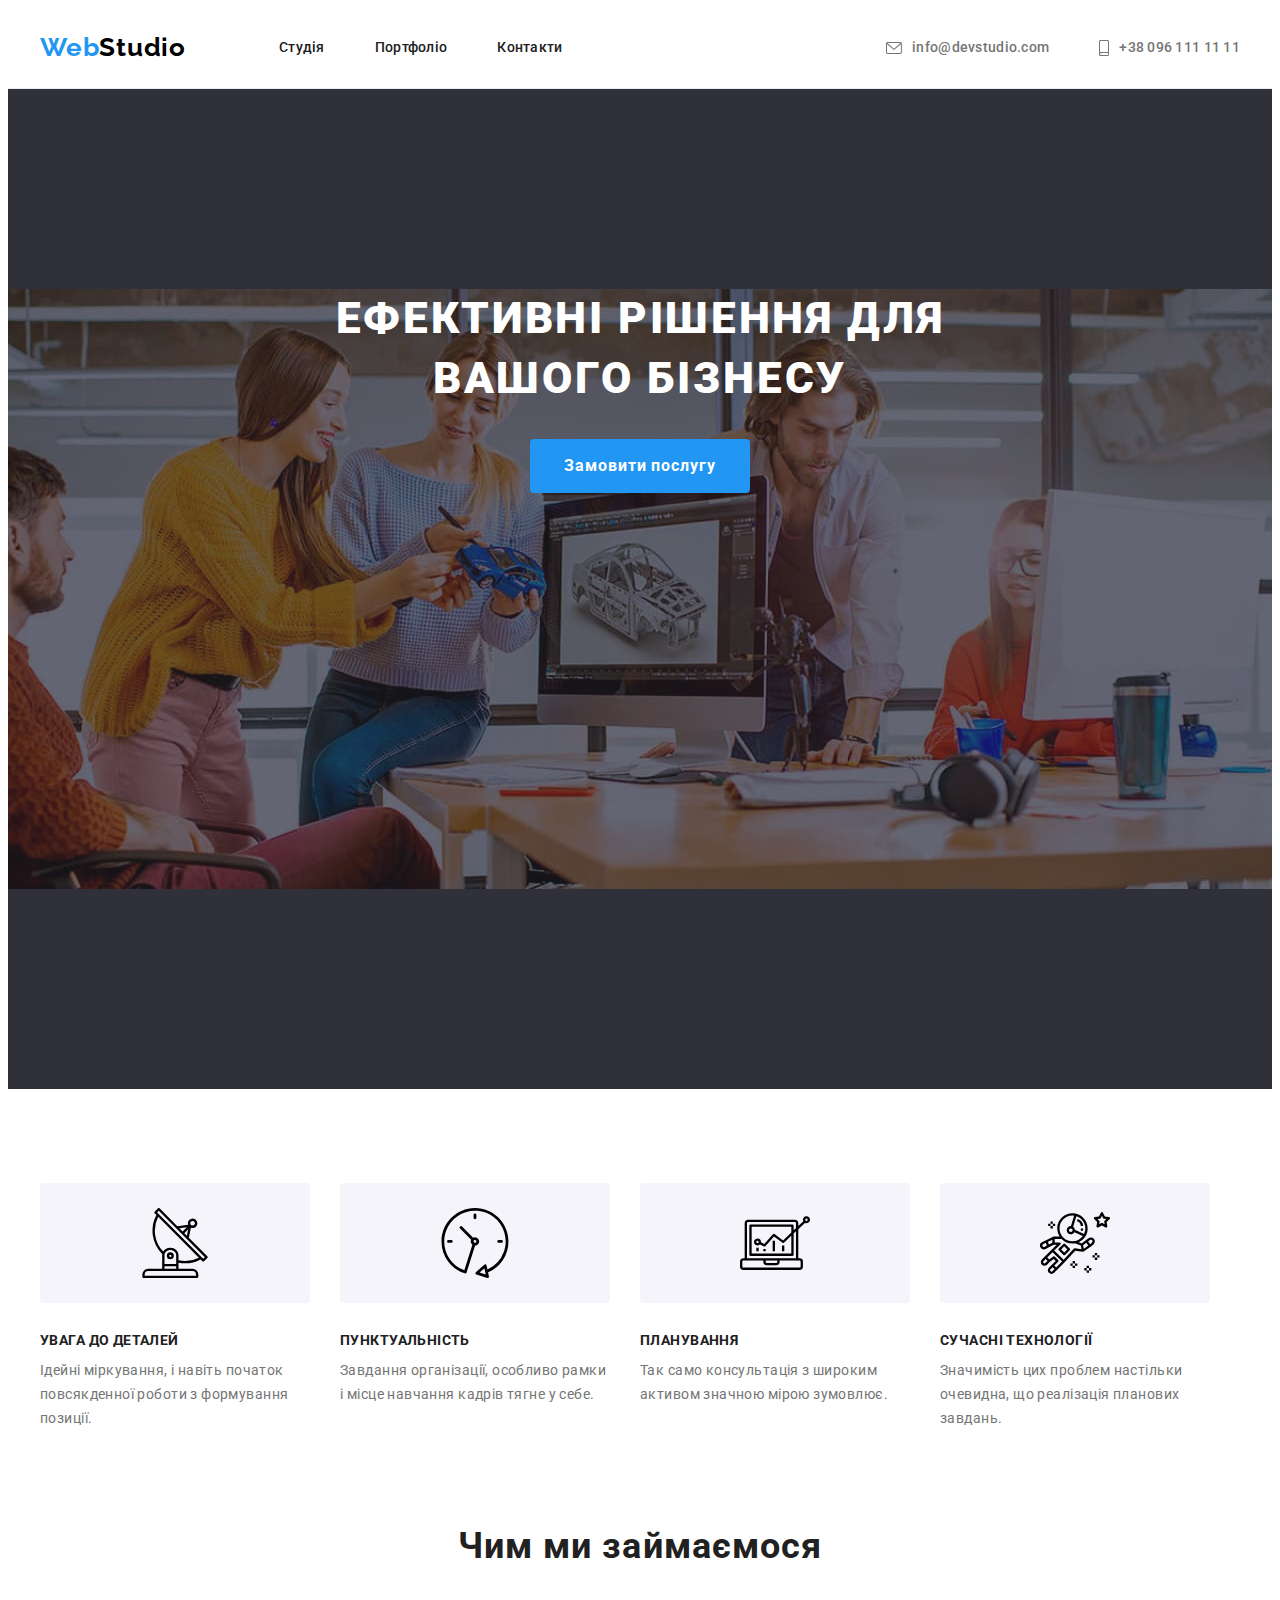
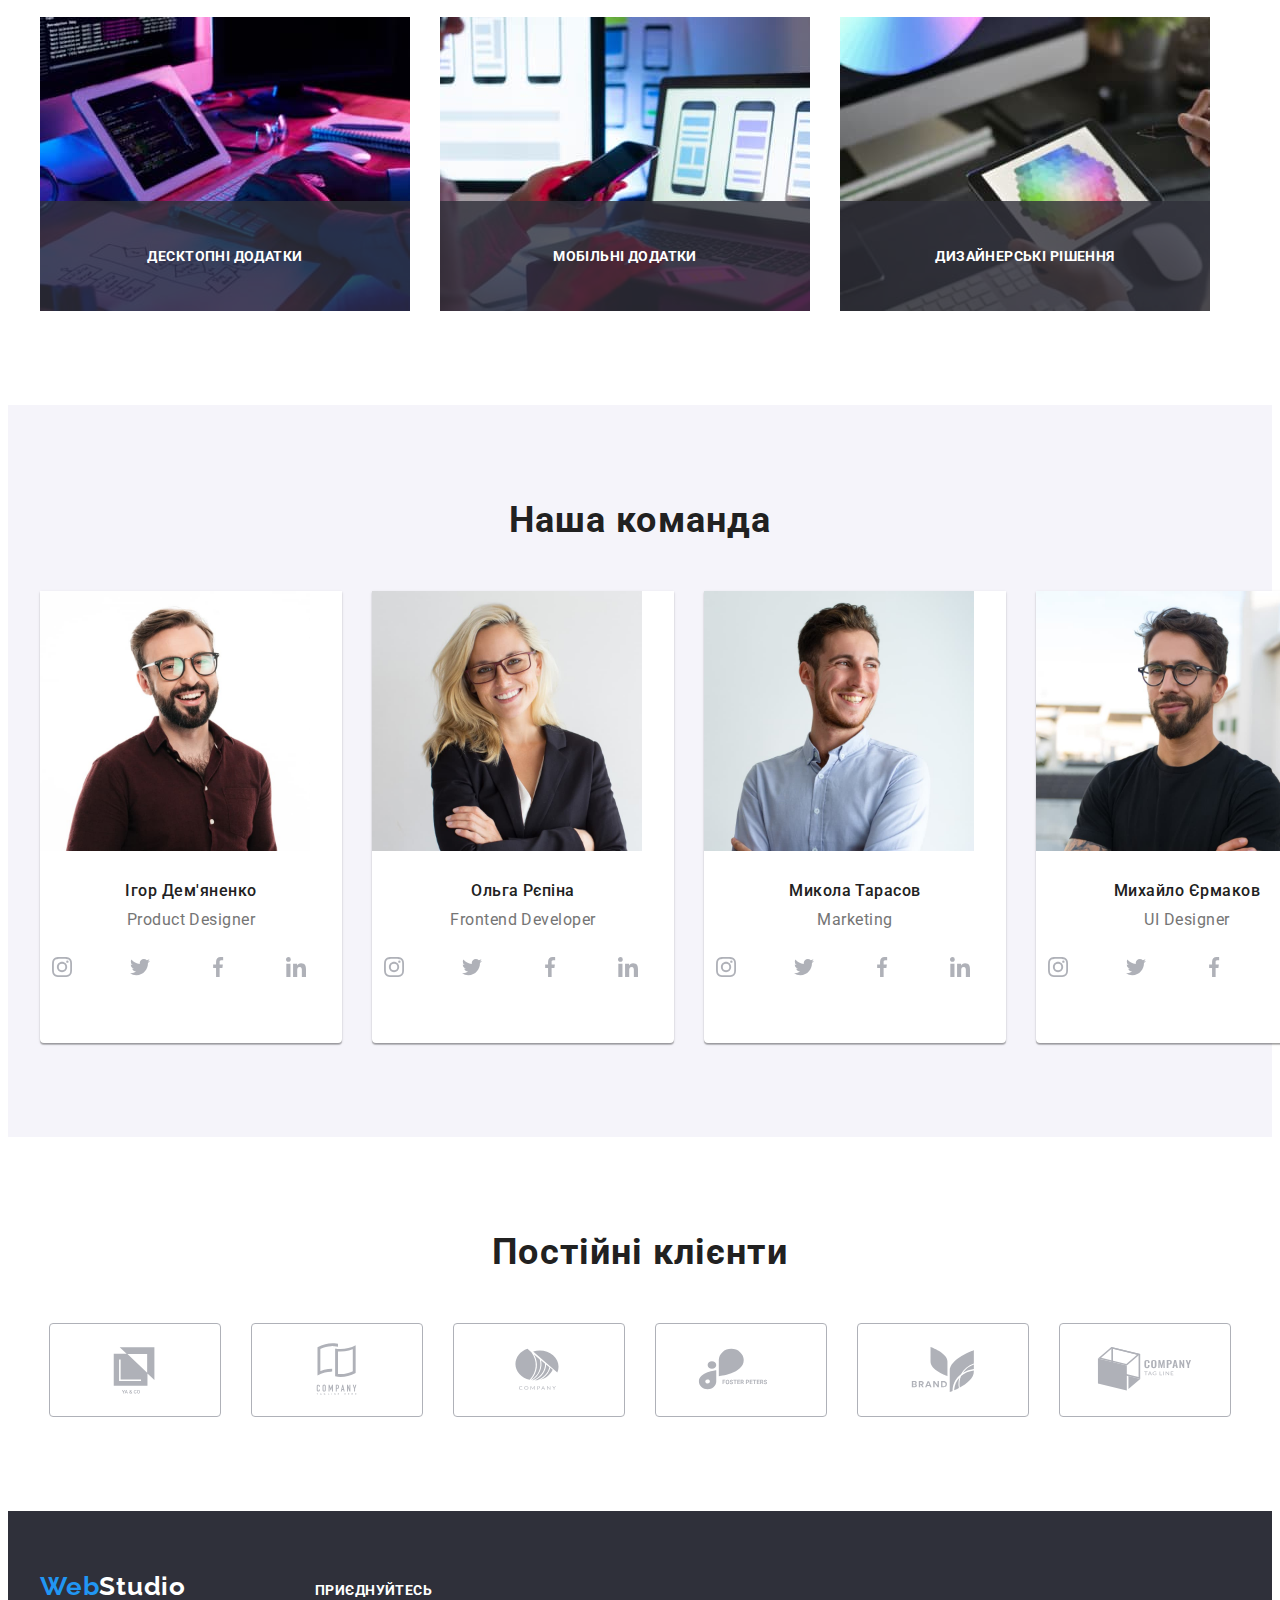
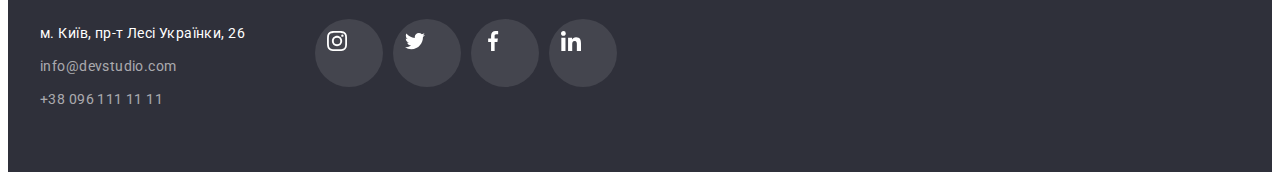
==== commit d51b0cf0: "добавление кнопки модального окна" ====
--- a/index.html
+++ b/index.html
@@ -379,11 +379,11 @@
     </div>
     </footer>
     
-    <div class="data-modal is-hiden" data-modal>
+    <div class="data-modal is-hidden" data-modal>
         <div class="modal">
             <button data-modal-close type="button" class="button modal-close">
                 <svg class="close-icon" width="18" height="18">
-                  <use href="./images/icons.svg#icon-close"></use>
+                    <use href="./images/icons.svg#icon-close"></use>
                 </svg>
             </button>
         </div>
--- a/css/styles.css
+++ b/css/styles.css
@@ -613,34 +613,36 @@
     left: 0;
     width: 100%;
     height: 100%;
-    background: rgba(0, 0, 0, 0.2);
+    background-color: var(--data-modal-color);
+
     opacity: 1;
-    
-    transition: opacity var(--timing-function);
+
+    transition: opacity 250ms cubic-bezier(0.4, 0, 0.2, 1);
+}
+
+.data-modal.is-hidden {
+    opacity: 0;
+    pointer-events: none;
 }
 
 .data-modal.is-hidden .modal {
     transform: translate(-50%, -50%) scale(1.1);
-}
-
-.data-modal .is-hiden {
-    opacity: 0;
-    pointer-events: none;
 }
 
 .modal {
     position: absolute;
     top: 50%;
     left: 50%;
-    transform: translate(-50%, -50%);
 
     min-width: 528px;
     min-height: 581px;
+    padding: 15px;
 
     background-color: var(--primary-color);
 
     transform: translate(-50%, -50%) scale(1);
-    transition: transform var(--timing-function);
+
+    transition: transform 250ms cubic-bezier(0.4, 0, 0.2, 1);
 }
 
 .modal-close {
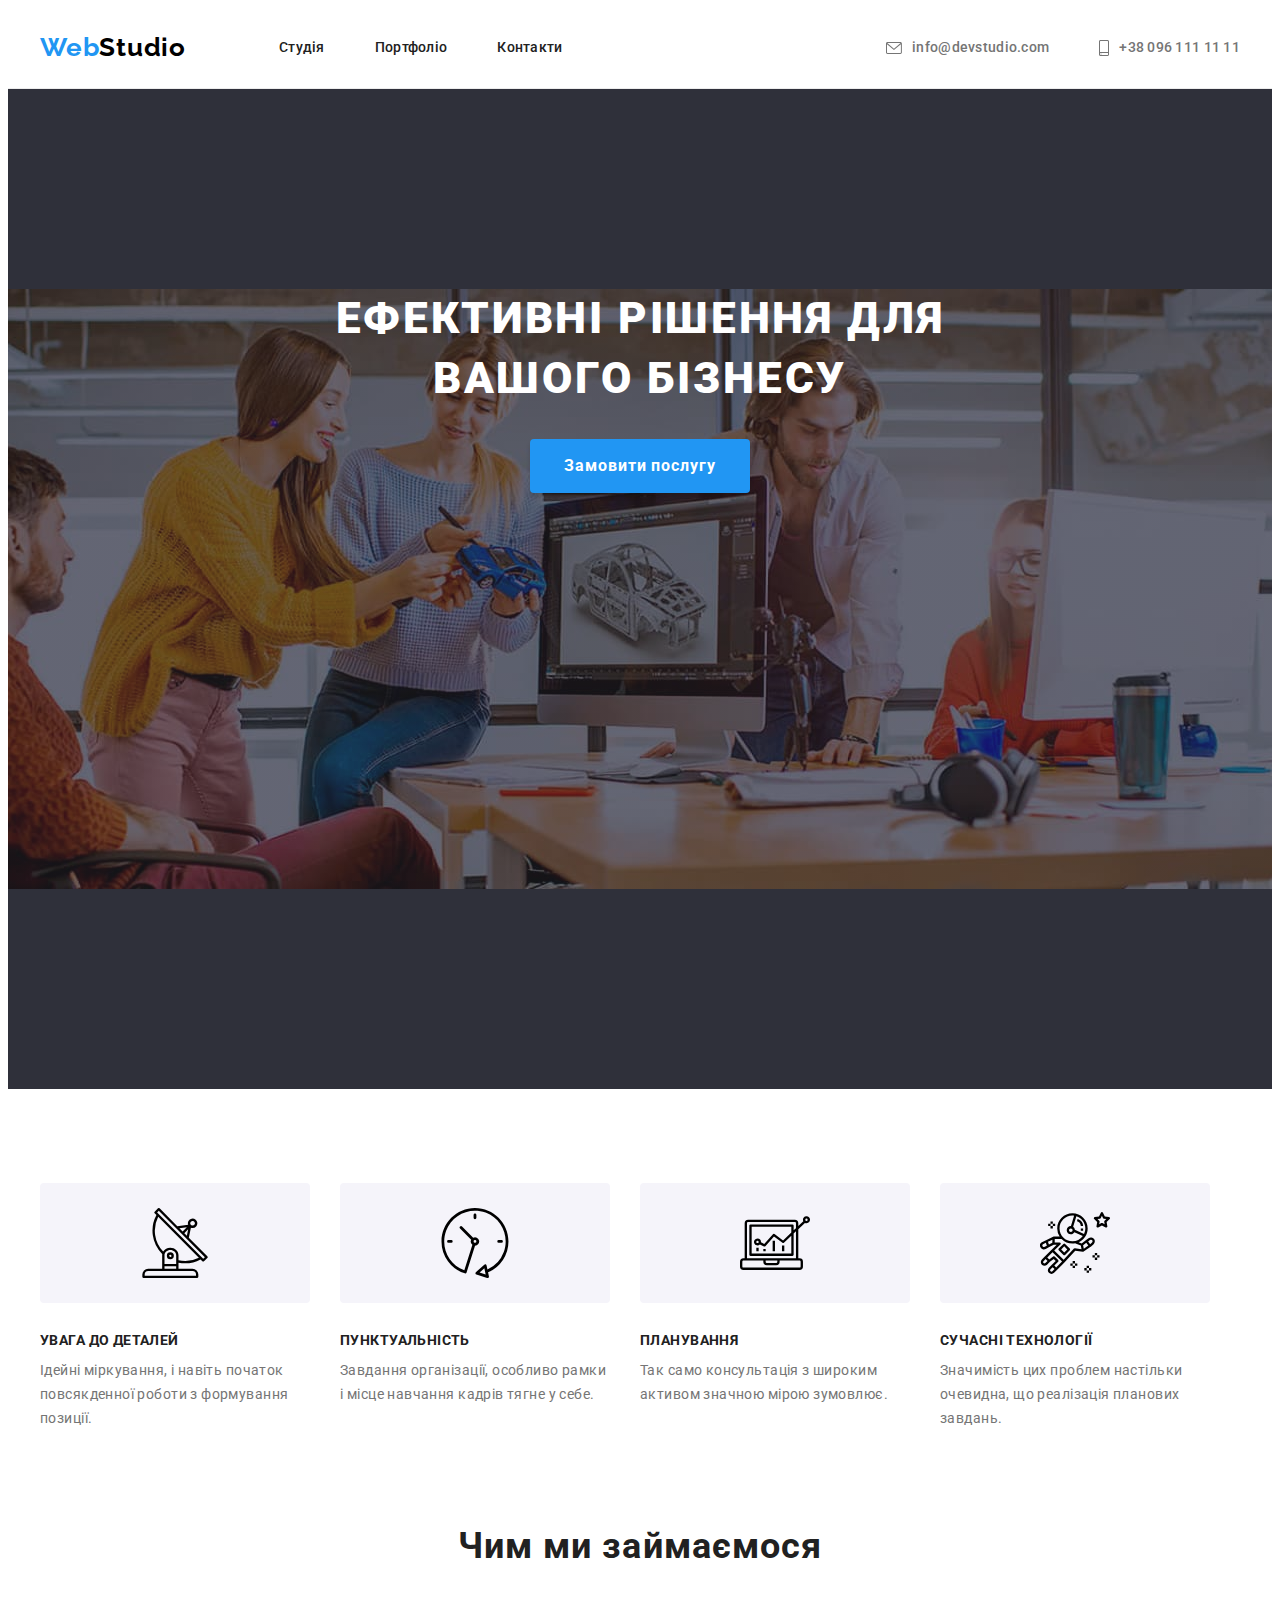
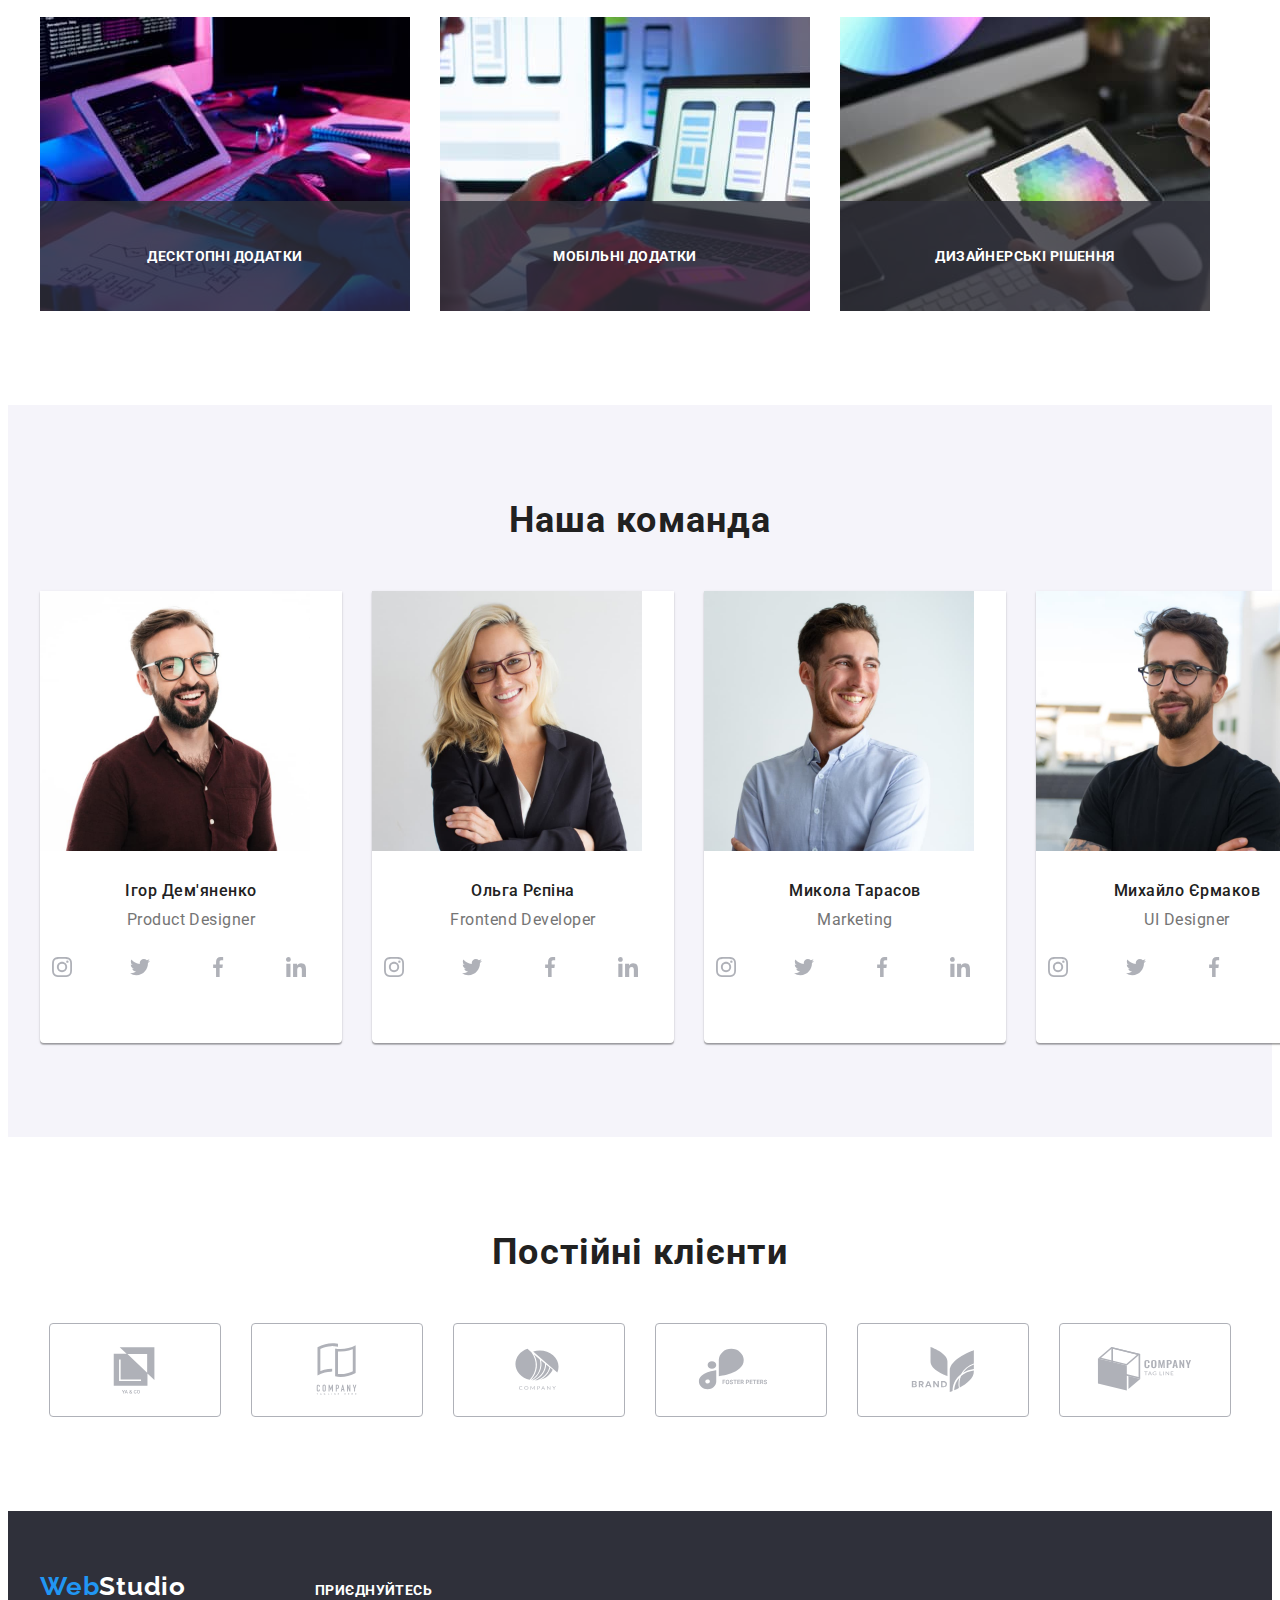
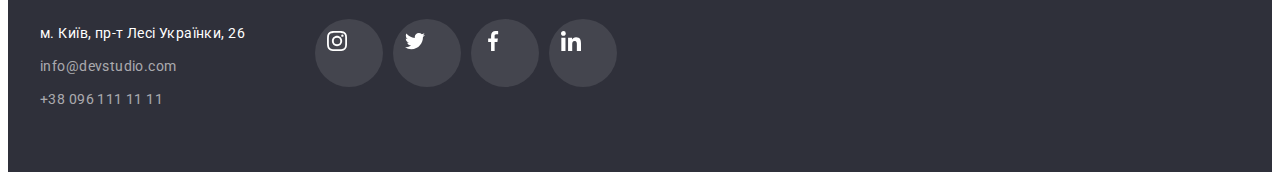
==== commit da513462: "добавление класса на кнопку открытия" ====
--- a/index.html
+++ b/index.html
@@ -42,7 +42,7 @@
     <!--Герой-->
     <section class="hero">
         <h1 class="hero-title">Ефективні рішення для <br> вашого бізнесу</h1>
-        <button type="button" class="button">Замовити послугу</button>
+        <button type="button" class="button" data-modal-open">Замовити послугу</button>
     </section>
     
     <!--Преимущества-->
--- a/css/styles.css
+++ b/css/styles.css
@@ -6,6 +6,7 @@
     --accent-color: #2196f3;
     --hero-color: #2f303a;
     --adress-color: rgba(255, 255, 255, 0.6);
+    --box-shadow-color: rgba(0, 0, 0, 0.15);
     --exampels-border-color: #EEEEEE;
     --layout-color: rgba(47, 48, 58, 0.4);
     --benefits-section-bg-color: #f5f4fa;
@@ -204,6 +205,7 @@
 
 .hero .button {
     background: var(--accent-color);
+    box-shadow: 0px 4px 4px var(--box-shadow-color);
     min-width: 216px;
         border-radius: 4px;
         padding: 10px 32px;
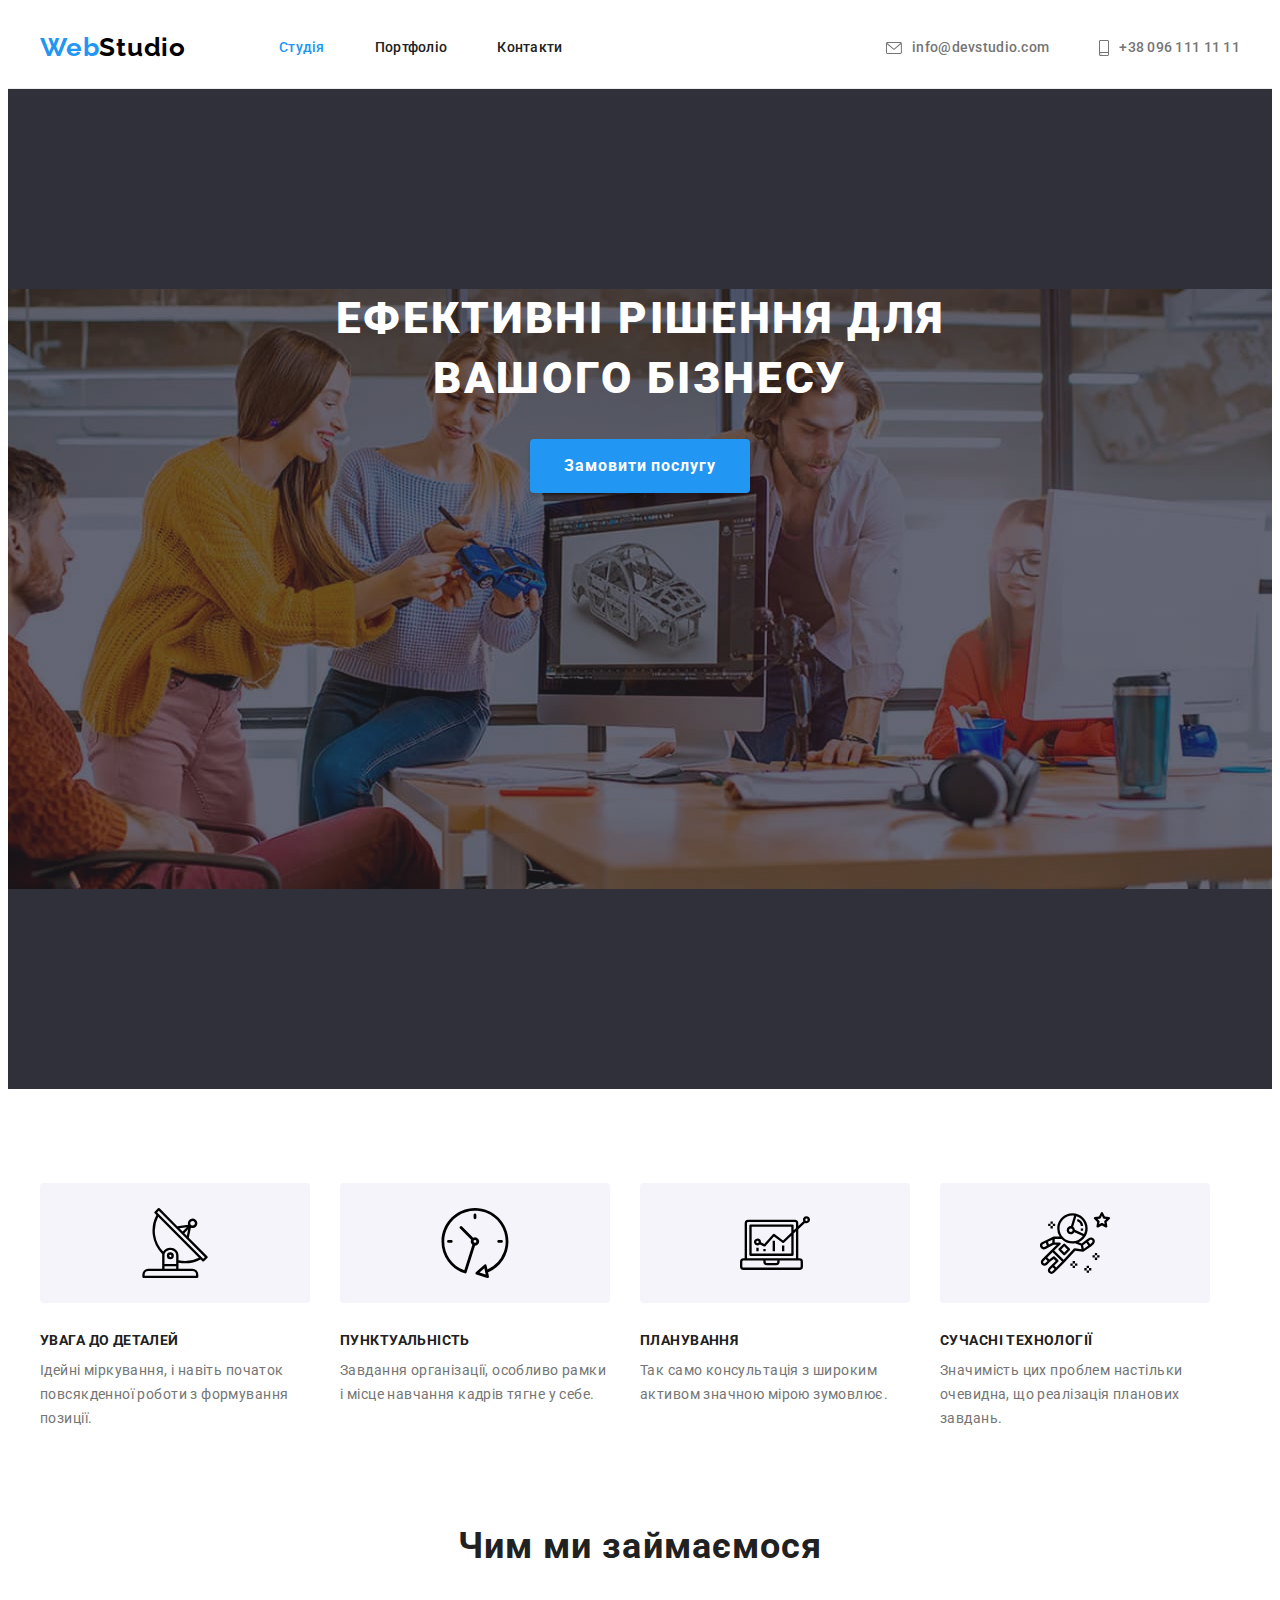
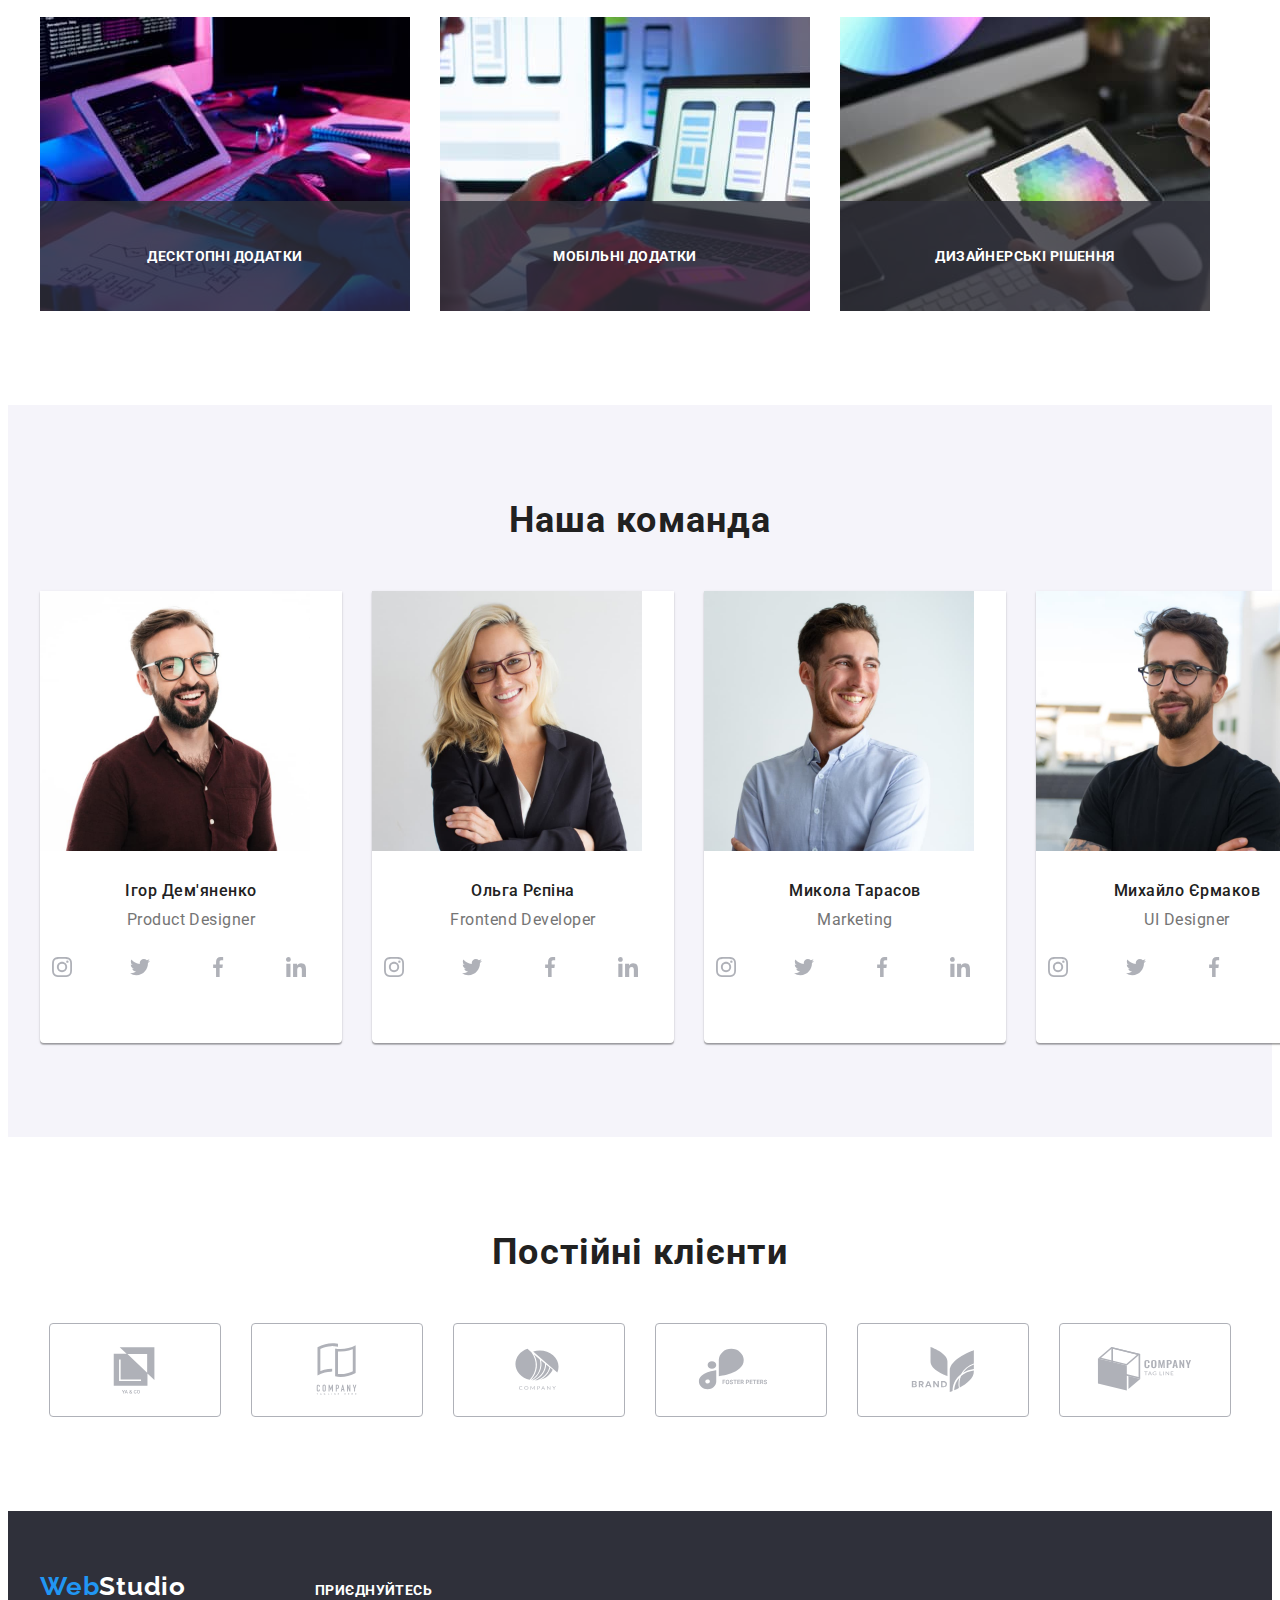
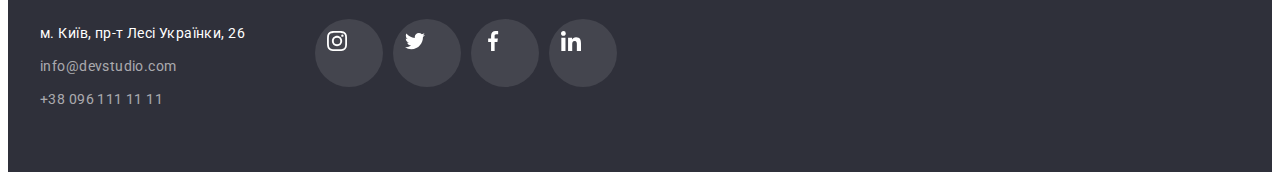
==== commit 88e70265: "добавление transition" ====
--- a/index.html
+++ b/index.html
@@ -18,7 +18,7 @@
             <nav class="nav">
             <a href="./index.html" class="logo"><span class="primary">Web</span><span class="secondary">Studio</span></a>
             <ul class="site-nav list">
-                <li class="item"><a href="./index.html" class="link">Студія</a></li>
+                <li class="item"><a href="./index.html" class="link current">Студія</a></li>
                 <li class="item"><a href="./portfolio.html" class="link">Портфоліо</a></li>
                 <li class="item"><a href="" class="link">Контакти</a></li>
             </ul>
@@ -42,7 +42,7 @@
     <!--Герой-->
     <section class="hero">
         <h1 class="hero-title">Ефективні рішення для <br> вашого бізнесу</h1>
-        <button type="button" class="button" data-modal-open">Замовити послугу</button>
+        <button type="button" class="button" data-modal-open>Замовити послугу</button>
     </section>
     
     <!--Преимущества-->
--- a/css/styles.css
+++ b/css/styles.css
@@ -109,7 +109,6 @@
     color: var(--logo-color);
 }
 
-
 /* site nav */
 .site-nav {
     display: flex;
@@ -141,11 +140,32 @@
     color: inherit;
     padding-top: 32px;
     padding-bottom: 32px;
+    transition: color var(--timing-function);
 }
 
 .site-nav .link:hover, 
 .site-nav .link:focus {
     color: var(--accent-color);
+}
+
+.site-nav .link.current {
+    position: relative;
+    color: var(--accent-color);
+}
+
+.current::after {
+    display: block;
+    content: '';
+    position: absolute;
+    width: 100%;
+    height: 4px;
+    left: 0;
+    bottom: 0;
+    border-radius: 2px;
+    background-color: var(--accent-color);
+    opacity: 0;
+    animation: show var(--timing-function);
+    animation-fill-mode: forwards;
 }
 
 .contacts-nav .link {
@@ -158,6 +178,7 @@
     color: var(--phone-color);
     padding-top: 32px;
     padding-bottom: 32px;
+    transition: color var(--timing-function);
 }
 
 .contact-icon {
@@ -367,6 +388,9 @@
     border-radius: 50%;
     color: var(--social-color);
     background-color: transparent;
+    transition: color var(--timing-function),
+    background-color var(--timing-function);
+
 }
 
 .socials-list .link:hover,
@@ -390,7 +414,11 @@
     border: 1px solid var(--social-color);
     border-radius: 4px;
     color: var(--social-color);
-}
+    transition: color var(--timing-function),
+    border-color var(--timing-function);
+
+}
+
 .clients-list .link:hover,
 .clients-list .link:focus {
     color: var(--accent-color);
@@ -466,6 +494,8 @@
     border-radius: 50%;
     color: var(--primary-color);
     background-color: rgba(255, 255, 255, 0.1);
+    transition: color var(--timing-function),
+    background-color var(--timing-function);
 }
 
 .socials-footer .link:hover,
@@ -513,6 +543,9 @@
         text-align: center;
         letter-spacing: 0.03em;
         border-radius: 4px;
+        transition: color var(--timing-function),
+        background-color var(--timing-function),
+        box-shadow var(--timing-function);
 
 }
 
@@ -539,6 +572,7 @@
 
 .projects-list .item {
     flex-basis: calc((100% - 30 * (3 - 1)) / 3);
+    transition: box-shadow var(--timing-function);
 }
 
 .projects-list .item:hover {
@@ -619,7 +653,7 @@
 
     opacity: 1;
 
-    transition: opacity 250ms cubic-bezier(0.4, 0, 0.2, 1);
+    transition: opacity var(--timing-function);
 }
 
 .data-modal.is-hidden {
@@ -644,7 +678,7 @@
 
     transform: translate(-50%, -50%) scale(1);
 
-    transition: transform 250ms cubic-bezier(0.4, 0, 0.2, 1);
+    transition: transform var(--timing-function);
 }
 
 .modal-close {
@@ -666,4 +700,14 @@
 
 .close-button {
     fill: currentColor;
+}
+
+@keyframes show {
+    0% {
+        opacity: 0;
+    }
+
+    100% {
+        opacity: 1;
+    }
 }